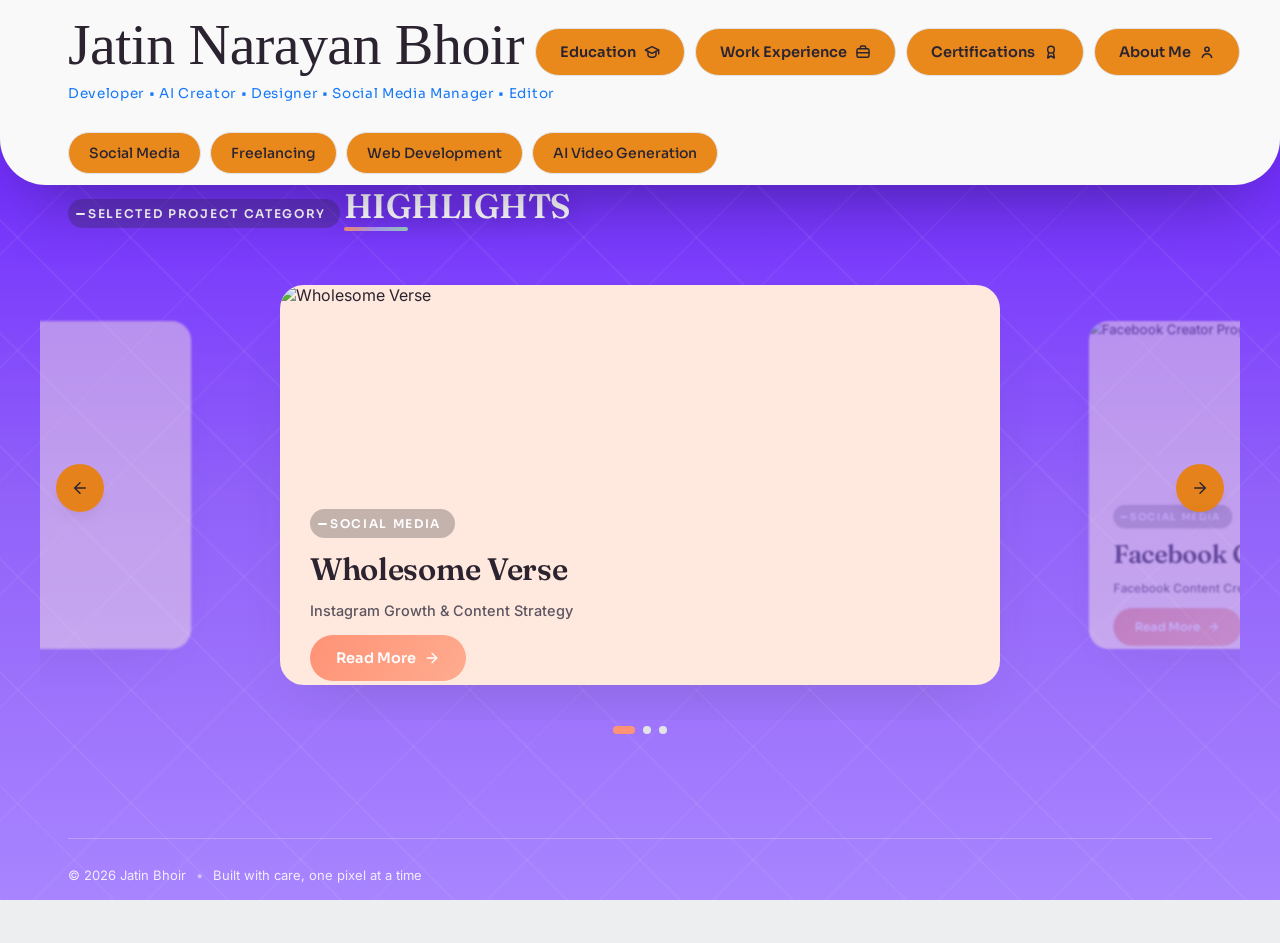
==== index.html @ fe4041aa "Initial Portfolio upploud" ====
<!DOCTYPE html>
<html lang="en">
<head>
<meta charset="UTF-8" />
<meta name="viewport" content="width=device-width, initial-scale=1.0" />
<title>Jatin Bhoir — Developer • AI Creator • Designer</title>
<link rel="stylesheet" href="css/style.css" />
</head>
<body>

  <!-- Background blob (height is set by JS to always reach the bottom of the page) -->
  <div class="blob-wrap" aria-hidden="true">
    <svg class="blob-svg" viewBox="0 0 520 900" preserveAspectRatio="none" xmlns="http://www.w3.org/2000/svg">
      <defs>
   <linearGradient id="blobGrad" x1="0%" y1="0%" x2="100%" y2="100%">
    <stop offset="0%" stop-color="#B79CF7"/>
    <stop offset="35%" stop-color="#C7AEF9"/>
    <stop offset="70%" stop-color="#DAC6FC"/>
    <stop offset="100%" stop-color="#EDE1FE"/>
</linearGradient>
      <filter id="blobBlur" x="-40%" y="-40%" width="180%" height="180%">
  <feGaussianBlur stdDeviation="24" />
</filter>
      </defs>
      <path class="blob-path" fill="url(#blobGrad)" filter="url(#blobBlur)"
        d="M0,0
           C 190,10 360,70 380,220
           C 398,350 260,400 240,520
           C 222,630 340,690 300,800
           C 275,868 140,890 0,900
           Z" />
    </svg>
  </div>

<div class="topbar">
    <div class="header-actions">
      <button type="button" class="explore-btn edu-btn ripple-host">
        Education
        <svg width="16" height="16" viewBox="0 0 24 24" fill="none" stroke="currentColor" stroke-width="2.2" stroke-linecap="round" stroke-linejoin="round"><path d="M2 9l10-5 10 5-10 5-10-5z"/><path d="M6 11.5V17c0 1 2.5 3 6 3s6-2 6-3v-5.5"/><path d="M22 9v6"/></svg>
      </button>
      <button type="button" class="explore-btn workexp-btn ripple-host">
        Work Experience
        <svg width="16" height="16" viewBox="0 0 24 24" fill="none" stroke="currentColor" stroke-width="2.2" stroke-linecap="round" stroke-linejoin="round"><rect x="3" y="7" width="18" height="13" rx="2.2"/><path d="M8 7V5a2 2 0 0 1 2-2h4a2 2 0 0 1 2 2v2"/><path d="M3 13h18"/></svg>
      </button>
      <button type="button" class="explore-btn cert-btn ripple-host">
        Certifications
        <svg width="16" height="16" viewBox="0 0 24 24" fill="none" stroke="currentColor" stroke-width="2.2" stroke-linecap="round" stroke-linejoin="round"><circle cx="12" cy="8.5" r="5"/><path d="M8.5 12.8L7 21l5-3 5 3-1.5-8.2"/></svg>
      </button>
      <button type="button" class="explore-btn about-btn pulse ripple-host">
        About Me
        <svg width="16" height="16" viewBox="0 0 24 24" fill="none" stroke="currentColor" stroke-width="2.4" stroke-linecap="round" stroke-linejoin="round"><circle cx="12" cy="8" r="3.2"/><path d="M5 20c1.2-3.6 4-5.4 7-5.4s5.8 1.8 7 5.4"/></svg>
      </button>
    </div>

    <div class="app-inner topbar-inner">

      <header class="site-header">
        <div class="header-row">
          <a href="index.html" class="brand">
            <span class="brand-name">Jatin Narayan Bhoir</span>
            <span class="brand-role">Developer • AI Creator • Designer • Social Media Manager • Editor</span>
          </a>
        </div>
      </header>

      <nav class="pills-row" aria-label="Project categories">
        <a href="social-media.html" class="pill  ripple-host">Social Media</a>
        <a href="freelancing.html" class="pill ripple-host">Freelancing</a>
        <a href="web-development.html" class="pill ripple-host">Web Development</a>
        <a href="ai-video-generation.html" class="pill ripple-host">AI Video Generation</a>
      </nav>

    </div>
  </div>

  <div class="app-inner">

    <main class="main-area">


      <section class="category-page fade-slide-in">
        <div class="category-heading">
          <span class="eyebrow">Selected Project Category</span>
          <h1 class="category-title">HIGHLIGHTS</h1>
        </div>
      <section class="hero fade-slide-in" id="hero-carousel">
        <div class="hero-card">

          <div class="hero-strip">
            <div class="hero-track">

              <!-- Frame 1 (default active) -->
              <div class="hero-frame active">
                <img class="hero-img" src="https://res.cloudinary.com/gmxsu1pq/image/upload/v1785579652/Gemini_Generated_Image_ucem58ucem58ucem_1_zrt2kw.png" alt="Wholesome Verse" draggable="false" />
                <div class="hero-frame-overlay">
                  <span class="eyebrow">Social Media</span>
                  <h2 class="hero-frame-title">Wholesome Verse</h2>
                  <p class="hero-frame-sub">Instagram Growth &amp; Content Strategy</p>
                  <button class="btn-primary ripple-host read-more"
                    data-title="Wholesome Verse"
                    data-sub="Instagram Growth &amp; Content Strategy"
                    data-desc="Grew an Instagram page dedicated to wholesome, emotionally engaging content to 20,000+ followers in under 80 posts — entirely organic, with no paid promotion."
                    data-images='["https://res.cloudinary.com/gmxsu1pq/image/upload/v1784976764/Screenshot_2026-07-25_162230_fdpomj.png","https://res.cloudinary.com/gmxsu1pq/image/upload/v1784823241/Gemini_Generated_Image_gf1436gf1436gf14_tk5v0r.png","https://res.cloudinary.com/gmxsu1pq/image/upload/v1785591250/Screenshot_2026-08-01_190318_yqgpvb.png"]'
                    data-extra-html='<p style="font-size: 0.82rem; letter-spacing: 0.18em; text-transform: uppercase; color: #8a8a8a; margin: 0 0 10px 0;padding: 20px;">
    Instagram Growth &amp; Content Strategy
</p>
<p style="font-size: 2rem; font-weight: 700; line-height: 1.2; margin: 0 0 24px 0; color: #1a1a1a; padding: 20px;">
   About This Project
</p>
<p style="font-size: 1rem; line-height: 1.9; color: #1a1a1a; margin: 0;padding: 20px;">
    Built and managed <strong>Wholesome Verse</strong>, an Instagram page dedicated to uplifting, wholesome, and emotionally engaging content. The page was grown completely through organic strategies, reaching <strong>20,000+ followers</strong> in fewer than <strong>80 posts</strong>. Every upload was planned with a strong focus on audience retention, storytelling, and shareability, allowing the page to achieve rapid and consistent growth without relying on paid promotions.
</p>
<img class="detail-inline-img" src="https://res.cloudinary.com/gmxsu1pq/image/upload/v1785591250/Screenshot_2026-08-01_190318_yqgpvb.png" alt="Wholesome Verse">
<p style="font-size: 1rem; line-height: 1.9; color: #1a1a1a; margin-top: 18px; padding: 20px;">
    Throughout the project, I handled the complete content workflow, including content research, copywriting, caption writing, keyword optimization, hashtag research, posting strategy, audience analysis, and performance tracking. This experience strengthened my understanding of social media algorithms, organic growth techniques, content positioning, and building a recognizable brand identity that resonates with a targeted audience.
</p>
<img class="detail-inline-img" src="https://res.cloudinary.com/gmxsu1pq/image/upload/v1784823241/Gemini_Generated_Image_gf1436gf1436gf14_tk5v0r.png" alt="Wholesome Verse">
<p style="font-size: 0.95rem; color: #1a1a1a; margin-top: 26px; font-weight: 600;">
    Skills Applied
</p>
<p style="font-size: 0.95rem; line-height: 1.8; color: #1a1a1a; margin: 8px 0 0 0; padding: 20px;">
    • Organic Instagram Growth<br>
    • Content Strategy<br>
    • Content Writing<br>
    • Caption Copywriting<br>
    • Keyword Research<br>
    • Hashtag Research<br>
    • Audience Engagement<br>
    • Performance Analysis<br>
    • Brand Positioning<br>
    • Social Media Management
</p>
<img class="detail-inline-img" src="https://res.cloudinary.com/gmxsu1pq/image/upload/v1785591578/Screenshot_2026-08-01_190818_rag9yq.png" alt="Wholesome Verse">'>
                    Read More
                    <svg width="16" height="16" viewBox="0 0 24 24" fill="none" stroke="currentColor" stroke-width="2" stroke-linecap="round" stroke-linejoin="round"><line x1="5" y1="12" x2="19" y2="12"/><polyline points="12 5 19 12 12 19"/></svg>
                  </button>
                </div>
              </div>

              <!-- Frame 2 -->
              <div class="hero-frame">
                <img class="hero-img" src="https://res.cloudinary.com/gmxsu1pq/image/upload/v1785537453/Screenshot_2026-08-01_040720_unmovh.png" alt="Facebook Creator Program" draggable="false" />
                <div class="hero-frame-overlay">
                  <span class="eyebrow">Social Media</span>
                  <h2 class="hero-frame-title">Facebook Creator Program</h2>
                  <p class="hero-frame-sub">Facebook Content Creation &amp; Monetization</p>
                  <button class="btn-primary ripple-host read-more"
                    data-title="Facebook Creator Program"
                    data-sub="Facebook Content Creation &amp; Monetization"
                    data-desc="Grew a Facebook page around daily updates on PUNCH the Monkey to 3.9K+ followers, monetizing consistent short-form video through Facebook's Creator Program."
                    data-images='["https://res.cloudinary.com/gmxsu1pq/image/upload/v1784024086/Screenshot_2026-07-11_210955_nspt3l.png","https://res.cloudinary.com/gmxsu1pq/image/upload/v1784720358/Screenshot_2026-07-22_170810_dh07cf.png","https://res.cloudinary.com/gmxsu1pq/image/upload/v1784837042/Screenshot_2026-07-23_202549_kebttr.png"]'
                    data-extra-html='<p style="font-size: 0.82rem; letter-spacing: 0.18em; text-transform: uppercase; color: #8a8a8a; margin: 0 0 10px 0;">
    Facebook Content Creation &amp; Monetization
</p>
<p style="font-size: 2rem; font-weight: 700; line-height: 1.2; margin: 0 0 24px 0; color: #1a1a1a;padding: 20px;">
    About This Project
</p>
<p style="font-size: 1rem; line-height: 1.9; color: #1a1a1a; margin: 0;padding: 20px;">
    Built and managed a Facebook page dedicated to delivering daily updates, educational content, and engaging stories about <strong>PUNCH the Monkey</strong>. The page organically grew to <strong>3.9K+ followers</strong> while consistently publishing high-quality, informative short-form videos. Through Facebook&rsquo;s monetization program, the page generated <strong>$176 in May</strong> and <strong>$165 in June</strong>, demonstrating the ability to transform engaging content into a sustainable revenue stream.
</p>
<img class="detail-inline-img" src="https://res.cloudinary.com/gmxsu1pq/image/upload/v1784837042/Screenshot_2026-07-23_202932_zu5qbe.png" alt="Facebook Creator Program">
<p style="font-size: 1rem; line-height: 1.9; color: #1a1a1a; margin-top: 18px;padding: 20px;">
    I managed the complete production pipeline&mdash;from researching breaking updates and verifying information through reliable news sources and X (formerly Twitter), to obtaining usage permissions from original content creators. Every video was edited with motion graphics, keyframe animations, dynamic captions, and visual storytelling techniques to maximize audience retention and engagement while maintaining professional editing standards.
</p>
<img class="detail-inline-img" src="https://res.cloudinary.com/gmxsu1pq/image/upload/v1784837042/Screenshot_2026-07-23_202735_vsvl1n.png" alt="Facebook Creator Program">
<p style="font-size: 0.95rem; color: #1a1a1a; margin-top: 26px; font-weight: 600;padding: 20px;">
    Skills Applied
</p>
<p style="font-size: 0.95rem; line-height: 1.8; color: #1a1a1a; margin: 8px 0 0 0;padding: 20px;">
    • Facebook Monetization<br>
    • Short-Form Video Editing<br>
    • Motion Graphics<br>
    • Keyframe Animation<br>
    • Content Research<br>
    • News Verification<br>
    • Source Attribution &amp; Content Permissions<br>
    • Storytelling &amp; Script Structuring<br>
    • Audience Retention Optimization<br>
    • Social Media Management
</p>
<img class="detail-inline-img" src="https://res.cloudinary.com/gmxsu1pq/image/upload/v1784837042/Screenshot_2026-07-23_202549_kebttr.png" alt="Facebook Creator Program">'>
                    Read More
                    <svg width="16" height="16" viewBox="0 0 24 24" fill="none" stroke="currentColor" stroke-width="2" stroke-linecap="round" stroke-linejoin="round"><line x1="5" y1="12" x2="19" y2="12"/><polyline points="12 5 19 12 12 19"/></svg>
                  </button>
                </div>
              </div>

              <!-- Frame 3 -->
              <div class="hero-frame">
                <img class="hero-img" src="https://res.cloudinary.com/gmxsu1pq/image/upload/v1785590663/Screenshot_2026-08-01_185347_byysl2.png" alt="Meersburger Weinstube" draggable="false" />
                <div class="hero-frame-overlay">
                  <span class="eyebrow">Freelancing</span>
                  <h2 class="hero-frame-title">Meersburger Weinstube</h2>
                  <p class="hero-frame-sub">Illustrated Logo Design</p>
                  <button class="btn-primary ripple-host read-more"
                    data-title="Meersburger Weinstube"
                    data-sub="Illustrated Logo Design"
                    data-desc="A custom illustrated logo for Meersburger Weinstube, a historic wine tavern in Meersburg, Germany — built around the traditional Radhaube headdress and created through AI-assisted illustration and digital refinement."
                    data-images='["https://res.cloudinary.com/gmxsu1pq/image/upload/v1785153213/IMG_7008_kaofyy.jpg","https://res.cloudinary.com/gmxsu1pq/image/upload/v1785157480/Screenshot_2026-07-27_183414_kzliib.png","https://res.cloudinary.com/gmxsu1pq/image/upload/v1785154954/Screenshot_2026-07-27_173348_hgypkm.png"]'
                    data-extra-img="https://res.cloudinary.com/gmxsu1pq/image/upload/v1785153432/Radhaube_Portrait_v4_k6uxrf.jpg"
                    data-extra-html='<p style="font-size: 2rem; font-weight: 700; line-height: 1.2; margin: 0 0 24px 0; color: #1a1a1a;padding: 15px;">
    Meersburger Weinstube
</p>
<p style="font-size: 1rem; line-height: 1.9; color: #1a1a1a; margin: 0;padding: 15px;">
    Designed a custom illustrated logo for <strong>Meersburger Weinstube</strong>, a historic wine tavern located in Meersburg, Germany. The client wanted a logo that honored the traditional <strong>Radhaube</strong>, a ceremonial headdress exclusively worn by members of the local Meersburg costume group, while keeping the identity fresh, artistic, and commercially usable. The final result was a painterly portrait of a fictional blonde German girl wearing the Radhaube, created entirely through a combination of AI-assisted generation and digital refinement.
</p>
<img class="detail-inline-img" src="https://res.cloudinary.com/gmxsu1pq/image/upload/v1785154954/Screenshot_2026-07-27_173348_hgypkm.png" alt="Meersburger Weinstube Logo Draft 1">
<p style="font-size: 1rem; line-height: 1.9; color: #1a1a1a; margin-top: 18px;padding: 15px;">
    The project began with an in-depth client brief where the client specified the need for a fictional, non-existing person to avoid any real identity concerns, while still feeling warm and human. Three versions were developed and presented to the client: a fully illustrated style, a semi-realistic style with a painterly background, and a fully photorealistic version with an accurate Radhaube. The client selected the semi-realistic version and chose a deep dark wine red background to match the tavern&rsquo;s interior color palette.
</p>
<img class="detail-inline-img" src="https://res.cloudinary.com/gmxsu1pq/image/upload/v1785155419/Screenshot_2026-07-27_180002_stxdpr.png" alt="Meersburger Weinstube Logo Draft 2">
<p style="font-size: 0.95rem; color: #1a1a1a; margin-top: 26px; font-weight: 600;padding: 15px;">
    Client Requirements
</p>
<p style="font-size: 0.95rem; line-height: 1.8; color: #1a1a1a; margin: 8px 0 0 0;padding: 15px;">
    • Fictional blonde German-looking girl<br>
    • Accurate traditional Radhaube headdress<br>
    • Painterly artistic style inspired by expressive portrait paintings<br>
    • Background colors matching the tavern interior<br>
    • Logo must work at small sizes for menu cards and business cards<br>
    • No flowers or modifications to the Radhaube<br>
    • Must feel like a real person, not obviously AI-ish generated
</p>
<img class="detail-inline-img" src="https://res.cloudinary.com/gmxsu1pq/image/upload/v1785155768/Screenshot_2026-07-13_153050_gnf0od.png" alt="Meersburger Weinstube Logo Draft 3">
<p style="font-size: 0.95rem; color: #1a1a1a; margin-top: 26px; font-weight: 600;padding: 15px;">
    Skills Applied
</p>
<p style="font-size: 0.95rem; line-height: 1.8; color: #1a1a1a; margin: 8px 0 0 0;padding: 15px;">
    • Logo Design<br>
    • AI-Assisted Illustration<br>
    • Digital Art Direction<br>
    • Client Communication<br>
    • Prompt Engineering<br>
    • Image Refinement &amp; Polishing<br>
    • Color Theory<br>
    • Brand Identity Design<br>
    • Print-Ready File Preparation<br>
    • Freelance Project Management
</p>'>
                    Read More
                    <svg width="16" height="16" viewBox="0 0 24 24" fill="none" stroke="currentColor" stroke-width="2" stroke-linecap="round" stroke-linejoin="round"><line x1="5" y1="12" x2="19" y2="12"/><polyline points="12 5 19 12 12 19"/></svg>
                  </button>
                </div>
              </div>

            </div>

            <button class="hero-arrow hero-arrow-left" aria-label="Previous project">
              <svg width="18" height="18" viewBox="0 0 24 24" fill="none" stroke="currentColor" stroke-width="2" stroke-linecap="round" stroke-linejoin="round"><line x1="19" y1="12" x2="5" y2="12"/><polyline points="12 19 5 12 12 5"/></svg>
            </button>
            <button class="hero-arrow hero-arrow-right" aria-label="Next project">
              <svg width="18" height="18" viewBox="0 0 24 24" fill="none" stroke="currentColor" stroke-width="2" stroke-linecap="round" stroke-linejoin="round"><line x1="5" y1="12" x2="19" y2="12"/><polyline points="12 5 19 12 12 19"/></svg>
            </button>
          </div>

          <div class="hero-dots-row">
            <div class="dots">
              <button class="dot dot-active" aria-label="Slide 1"></button>
              <button class="dot" aria-label="Slide 2"></button>
              <button class="dot" aria-label="Slide 3"></button>
            </div>
          </div>

        </div>
      </section>
    </main>

    <footer class="site-footer">
      <span>© 2026 Jatin Bhoir</span>
      <span class="footer-dot">•</span>
      <span>Built with care, one pixel at a time</span>
    </footer>

  </div>

  <!-- Project detail modal: 3-image film slider + more room for text -->
  
  <div class="detail-overlay" id="project-modal">
    <div class="detail-panel">
      <button class="detail-close" aria-label="Close">✕</button>
      <div class="detail-slider">
        <div class="detail-slider-track"></div>
      </div>
      <div class="detail-body">
        <span class="eyebrow detail-eyebrow"></span>
        <h2 class="detail-title"></h2>
        <p class="detail-desc detail-desc-main"></p>
        <div class="detail-extra-content"></div>
      </div>
      <div class="detail-extra">
        <img src="" alt="" />
      </div>
    </div>
  </div>

<div class="detail-overlay" id="workexp-modal">
    <div class="detail-panel exp-panel">
      <button class="detail-close" aria-label="Close">✕</button>
      <div class="detail-body">
        <span class="eyebrow">Work Experience</span>
        <h2 class="about-name"></h2>
        <p class="detail-desc">a quick, honest run-through of the roles that shaped how I work today.</p>
<div class="clr">
        <div class="exp-entry">
          <h3 class="exp-heading">Web Development Intern – Quastech</h3>
          <p class="exp-desc">

<p>Completed a Web Development Internship at <b>Quastech</b>, where I worked alongside experienced senior developers and contributed to the development of <b>Wallify</b>, a wallpaper-sharing platform that enables creators to upload, manage, and share wallpapers while allowing users to browse and download them. The platform includes features such as Google Sign-In, creator profiles, follower and following systems, upload management, and interactive wallpaper previews with realistic home screen widgets, including clocks and notification bars.</p>

<p>My responsibilities included contributing to both front-end and back-end development, implementing new features, debugging issues, testing functionality, and improving the overall user experience. I also designed and created wallpaper preview assets that allowed users to visualize wallpapers on their devices before downloading them. Working as part of a collaborative development team with experienced mentors strengthened my full-stack development skills, problem-solving abilities, and understanding of professional software development workflows.</p>
<h3>Project Team:</h3>

<h3>Jatin Narayan Bhoir</h3>
 <h3>Tushar Ramesh Patil</h3>
</p>
          <div class="exp-image"><img src="https://res.cloudinary.com/gmxsu1pq/image/upload/v1785769527/IMG_7108_xbhhds.jpg" alt="Fernweh Studio" loading="lazy" /></div>
        </div>

        <div class="exp-entry">
          <h3 class="exp-heading"> Freelance AI Illustrator </h3>
          <p class="exp-desc">

<p>Designed a custom illustrated logo for <b>Meersburger Weinstube</b>, a historic wine tavern located in Meersburg, Germany. The client requested a logo that honored the traditional <i>Radhaube</i>, a ceremonial headdress worn by members of the local Meersburg costume group, while maintaining a fresh, artistic, and commercially usable identity.</p>

<p>Using a combination of AI-assisted image generation and digital illustration techniques, I created a painterly portrait of a fictional blonde German woman wearing the Radhaube. Throughout the project, I collaborated closely with the client, incorporating feedback through multiple design iterations to ensure the final artwork reflected both the restaurant's cultural heritage and its brand identity.</p>
</p>
          <div class="exp-image"><img src="https://res.cloudinary.com/gmxsu1pq/image/upload/v1785770521/IMG_7110_ihd1qm.jpg" alt="Loom &amp; Co." loading="lazy" /></div>
          <!-- <style>
            .exp-image img {
              align-items: center;
              background-color: #00bfff;
              
            }</style> -->
        </div>

       </div>

      </div>
    </div>
  </div>

  <!-- Education modal -->
 <!-- Education modal -->
<div class="detail-overlay" id="education-modal">
  <div class="detail-panel exp-panel">
    <button class="detail-close" aria-label="Close">✕</button>

    <div class="detail-body">
      <span class="eyebrow">Education</span>
      <h2 class="about-name">My Education</h2>

      <p class="detail-desc">
        With a completed Master of Computer Applications and a Bachelor's degree
        in Computer Science, I have built a strong foundation in software
        development, data analytics, artificial intelligence, and
        problem-solving. My academic journey has been complemented by hands-on
        projects and practical experience, allowing me to transform theoretical
        knowledge into real-world solutions.
      </p>

      <!-- MCA -->
       <div class="clr">
        <style>
          .clr {
            content: "";
            display: table;
            clear: both;
            --panel:#c3a6fd;
            background:#c3a6fd;
          }
        </style>
      <div class="exp-entry">

        <h2 class="exp-heading" style="
          font-size:2rem;
          font-weight:700;
          color:#111827;
          margin:0 0 8px;
          line-height:1.2;">
          Master of Computer Applications (MCA)
        </h2>

        <h3 class="exp-heading" style="
          font-size:1.1rem;
          font-weight:600;
          color:#374151;
          margin:0 0 30px;
          line-height:1.5;">
          Sterling Institute of Management Studies | 2024 – 2026
        </h3>

        <p class="exp-desc" style="
          /* font-size:1rem; */
          line-height:1.8;
          color:#000000;">
          Built advanced knowledge in data science, machine learning, database
          management, cloud computing, and software engineering. Completed
          multiple industry-oriented projects using Python, SQL, Power BI, and
          AI technologies while strengthening analytical thinking and practical
          development skills through coursework and internships.
        </p>

        <!--
        <div class="exp-image">
          <img src="https://picsum.photos/seed/edu-university/900/560"
               alt="University"
               loading="lazy">
        </div>
        -->

      </div>

      <!-- BSc -->
      <div class="exp-entry">

        <h2 class="exp-heading" style="
          font-size:2rem;
          font-weight:700;
          color:#111827;
          margin:0 0 8px;
          line-height:1.2;">
          Bachelor of Science in Computer Science
        </h2>

        <h3 class="exp-heading" style="
          font-size:1.1rem;
          font-weight:600;
          color:#374151;
          margin:0 0 30px;
          line-height:1.5;">
          Pillai HOC College of Arts, Science & Commerce | 2021 – 2024
        </h3>

        <p class="exp-desc" style="
          /* font-size:1rem; */
          line-height:1.8;
          color:#000000;">
          Developed a strong foundation in programming, data structures,
          operating systems, computer networks, and database management.
          Explored software development through academic projects while building
          practical experience in Python, SQL, web technologies, and
          problem-solving that prepared me for advanced studies in computer
          applications.
        </p>

        <!--
        <div class="exp-image">
          <img src="https://picsum.photos/seed/edu-institute/900/560"
               alt="College"
               loading="lazy">
        </div>
        -->

      </div>
      </div>

    </div>
  </div>
</div>

  <!-- Work Experience modal -->
  

  <!-- Certifications modal -->

 <style>
  .detail-overlay{
    --ink:#0F1626;
    --panel:#c3a6fd;
    --paper:#EFE7FF;
    --line:#E3E6EF;
    --accent:#3B5BFF;
    --accent-soft:#EEF0FF;
    --gold:#B8873B;
    --text:#1B2233;
    --text-dim:#000000;
  }

  .detail-panel.cert-panel{
    position:relative;
    width:100%;
    max-width:1040px;
    background:var(--panel);
    border-radius:22px;
    padding:52px 56px 48px;
    font-family:'Inter', sans-serif;
    box-shadow:
      0 30px 80px -20px rgba(15,22,38,0.35),
      0 0 0 1px rgba(0,0,0,0.03);
  }

  .cert-panel .detail-close{
    position:absolute;
    top:22px;
    right:22px;
    width:38px;
    height:38px;
    border-radius:50%;
    border:1px solid var(--line);
    background:var(--paper);
    color:var(--text-dim);
    font-size:16px;
    line-height:1;
    cursor:pointer;
    display:flex;
    align-items:center;
    justify-content:center;
    transition:background .2s ease, color .2s ease, transform .2s ease;
  }
  .cert-panel .detail-close:hover{
    background:var(--ink);
    color:#fff;
    transform:rotate(90deg);
  }

  .cert-panel .eyebrow{
    display:inline-block;
    font-family:'JetBrains Mono', monospace;
    font-size:12px;
    letter-spacing:.14em;
    text-transform:uppercase;
    color:#000000;
    background:var(--accent-soft);
    padding:5px 12px;
    border-radius:999px;
    margin-bottom:16px;
  }

  .cert-panel .about-name{
    font-family:'Space Grotesk', sans-serif;
    font-weight:700;
     background:var(--accent-soft);
    font-size:36px;
    letter-spacing:-0.01em;
    color:var(--text);
    margin:0 0 38px;
  }

  .cert-list{
    display:flex;
    flex-direction:column;
  }

  /* side-by-side again: text left, image right, image column wider now */
  .cert-entry{
    display:grid;
    grid-template-columns:1fr 320px;
    gap:36px;
    align-items:center;
    padding:38px 0;
    border-top:1px solid var(--line);
    position:relative;
  }
  .cert-entry:first-child{ padding-top:0; }
  .cert-entry:last-child{ padding-bottom:4px; }

  .cert-entry::before{
    content:"";
    position:absolute;
    left:0;
    top:38px;
    width:16px;
    height:3px;
    background:var(--gold);
  }
  .cert-entry:first-child::before{ top:0; }

  .cert-text{ padding-left:28px; }

  .cert-heading{
    font-family:'Space Grotesk', sans-serif;
    font-size:22px;
    font-weight:700;
    color:var(--text);
    margin:0 0 12px;
    line-height:1.3;
  }

  /* bumped up: issuer name is now a real, readable line */
  .cert-by{
    font-family:'Inter', sans-serif;
    font-size:16px;
    font-weight:600;
    color:var(--accent);
    margin:0 0 6px;
  }

  .cert-date{
    font-family:'JetBrains Mono', monospace;
    font-size:13.5px;
    font-weight:500;
    color:var(--text-dim);
    margin:0 0 16px;
    letter-spacing:.02em;
  }

  .cert-desc{
    font-size:15px;
    line-height:1.7;
    color:var(--text-dim);
    margin:0;
  }

  /* bigger image, side column */
  .cert-image{
    width:100%;
    height:220px;
    border-radius:14px;
    overflow:hidden;
    border:1px solid var(--line);
    cursor:zoom-in;
    background:var(--paper);
    position:relative;
  }
  .cert-image::after{
    content:"Click to enlarge";
    position:absolute;
    inset:auto 0 0 0;
    text-align:center;
    font-family:'JetBrains Mono', monospace;
    font-size:11px;
    letter-spacing:.06em;
    text-transform:uppercase;
    color:#fff;
    background:linear-gradient(to top, rgba(15,22,38,0.78), transparent);
    padding:24px 0 10px;
    opacity:0;
    transition:opacity .2s ease;
  }
  .cert-image:hover::after{ opacity:1; }

  .cert-image img{
    width:100%;
    height:100%;
    object-fit:contain;
    display:block;
    background:var(--paper);
    transition:transform .35s ease;
  }
  .cert-image:hover img{ transform:scale(1.04); }

  /* ---------- Lightbox ---------- */
  .cert-lightbox{
    position:fixed;
    inset:0;
    background:rgba(10,14,26,0.92);
    backdrop-filter:blur(4px);
    display:none;
    align-items:center;
    justify-content:center;
    z-index:999;
    padding:24px;
  }
  .cert-lightbox.open{ display:flex; }

  .cert-lightbox img{
    max-width:95vw;
    max-height:92vh;
    width:auto;
    height:auto;
    object-fit:contain;
    border-radius:10px;
    box-shadow:0 30px 80px -10px rgba(0,0,0,0.6);
  }

  .cert-lightbox-close{
    position:fixed;
    top:24px;
    right:28px;
    width:44px;
    height:44px;
    border-radius:50%;
    border:1px solid rgba(255,255,255,0.25);
    background:rgba(255,255,255,0.1);
    color:#fff;
    font-size:19px;
    cursor:pointer;
    display:flex;
    align-items:center;
    justify-content:center;
    z-index:1000;
    transition:background .2s ease, transform .2s ease;
  }
  .cert-lightbox-close:hover{
    background:rgba(255,255,255,0.2);
    transform:rotate(90deg);
  }

  @media (max-width:800px){
    .detail-panel.cert-panel{ padding:36px 24px 32px; max-width:100%; }
    .cert-entry{ grid-template-columns:1fr; }
    .cert-image{ height:220px; order:-1; }
    .cert-text{ padding-left:20px; }
  }
</style>

  <div class="detail-overlay" id="cert-modal">
    <div class="detail-panel cert-panel">
      <button class="detail-close" aria-label="Close">✕</button>
      <div class="detail-body">
        <span class="eyebrow">Certifications</span>
        <h2 class="about-name">Courses &amp; Certifications</h2>

        <div class="cert-list">

          <div class="cert-entry">
            <div class="cert-text">
              <h3 class="cert-heading">Prompt Engineering</h3>
              <p class="cert-by">By: IBM SkillsBuild</p>
              <p class="cert-date">Date Issued: August 28, 2025</p>
              <p class="cert-desc">Mastered structured prompt design techniques, context window optimization, and iterative query refinement for large language models. Explored advanced zero-shot and few-shot prompting strategies to maximize accuracy, control model outputs, and optimize task-specific generative AI workflows.</p>
            </div>
            <div class="cert-image"><img src="https://res.cloudinary.com/gmxsu1pq/image/upload/v1784984983/Screenshot_2026-07-25_183930_t6ueg1.png" alt="Prompt Engineering certificate" loading="lazy" /></div>
          </div>

          <div class="cert-entry">
            <div class="cert-text">
              <h3 class="cert-heading">Fundamentals of AI &amp; ML: Introduction to Artificial Intelligence</h3>
              <p class="cert-by">By: Skillsoft</p>
              <p class="cert-date">Date Issued: August 12, 2025</p>
              <p class="cert-desc">Explored foundational concepts and core methodologies within artificial intelligence and machine learning. Covered key principles of intelligent systems, algorithmic learning foundations, and introductory machine learning workflows designed to build baseline technical literacy in AI infrastructure.</p>
            </div>
            <div class="cert-image"><img src="https://res.cloudinary.com/gmxsu1pq/image/upload/v1784984654/AIML_BADGE_e7jnwv.png" alt="Fundamentals of AI & ML certificate" loading="lazy" /></div>
          </div>

          <div class="cert-entry">
            <div class="cert-text">
              <h3 class="cert-heading">Advanced Pyton</h3>
              <p class="cert-by">By: Indian Institute of Hardware Technology Limited (IIHT)</p>
              <p class="cert-date">Date Issued: 24th July 2024</p>
              <p class="cert-desc">Completed comprehensive training in core and advanced Python programming concepts, including object-oriented programming paradigms, data structures, modular software design, and algorithmic problem-solving to build scalable backend applications.</p>
            </div>
            <div class="cert-image"><img src="https://res.cloudinary.com/gmxsu1pq/image/upload/v1785085368/IMG_6998_vii4vp.jpg" alt="Advanced Python certificate" loading="lazy" /></div>
          </div>

          <div class="cert-entry">
            <div class="cert-text">
              <h3 class="cert-heading">Cyber Security and Privacy</h3>
              <p class="cert-by">By: NPTEL Online Certification (Indian Institute of Technology Madras)</p>
              <p class="cert-date">Date Issued: Jul-Oct 2025</p>
              <p class="cert-desc">Examined foundational and advanced concepts in network security, cryptography principles, threat analysis, and data privacy frameworks. Focused on identifying system vulnerabilities, implementing robust defense mechanisms, and understanding security protocols required to protect digital infrastructure.</p>
            </div>
            <div class="cert-image"><img src="https://res.cloudinary.com/gmxsu1pq/image/upload/v1785085625/IMG_6999_wtfl5f.jpg" alt="Cyber Security and Privacy certificate" loading="lazy" /></div>
          </div>

          <div class="cert-entry">
            <div class="cert-text">
              <h3 class="cert-heading">Internship Project: Wallify</h3>
              <p class="cert-by">By: QUASTECH</p>
              <p class="cert-date">Date Issued: 08 june 2026</p>
              <p class="cert-desc">Successfully engineered and delivered a full-stack internship project titled Wallify as part of the final year MCA curriculum. Implemented end-to-end software development lifecycles, translating complex business logic into scalable technical features under professional industry supervision.</p>
            </div>
            <div class="cert-image"><img src="https://res.cloudinary.com/gmxsu1pq/image/upload/v1785085410/IMG_6997_h6gik9.jpg" alt="Brand Identity and Visual Systems certificate" loading="lazy" /></div>
          </div>
          
          <div class="cert-entry">
            <div class="cert-text">
              <h3 class="cert-heading">MODERN SECURITIES & CHALLENGES</h3>
              <p class="cert-by">By: Mahatma Education Society's Pillai HOC College of Arts, Science & Commerce, Rasayani (Department of B.Sc Computer Science)</p>
              <p class="cert-date">Date Issued:A.Y. 2021-22</p>
              <p class="cert-desc">SExamined core concepts in modern cybersecurity, information security controls, and emerging digital vulnerabilities. Focused on identifying system risks, evaluating threat vectors, and understanding defensive protocols necessary to secure modern digital assets and networks.</p>
            </div>
            <div class="cert-image"><img src="https://res.cloudinary.com/gmxsu1pq/image/upload/v1785677069/Screenshot_2026-08-02_182807_judkta.png" alt="Brand Identity and Visual Systems certificate" loading="lazy" /></div>
          </div>

          <div class="cert-entry">
            <div class="cert-text">
              <h3 class="cert-heading">VTest General English | 4 Skills</h3>
              <p class="cert-by">By: Burlington VTest</p>
              <p class="cert-date">Date Issued: 29 September 2025</p>
              <p class="cert-desc">Achieved comprehensive multi-skill language proficiency evaluations across listening, reading, writing, and speaking modules. Demonstrated advanced communicative competence, structural linguistic accuracy, and professional comprehension capabilities conforming to international CEFR benchmarks.</p>
            </div>
            <div class="cert-image"><img src="https://res.cloudinary.com/gmxsu1pq/image/upload/v1785677064/Screenshot_2026-08-02_182916_o3658j.png" alt="Brand Identity and Visual Systems certificate" loading="lazy" /></div>
          </div>
        </div>
      </div>
    </div>
  </div>

  <!-- Lightbox for enlarged certificate view -->
  <div class="cert-lightbox" id="cert-lightbox">
    <button class="cert-lightbox-close" aria-label="Close image">✕</button>
    <img id="cert-lightbox-img" src="" alt="Certificate preview" />
  </div>

<script>
  (function(){
    const lightbox = document.getElementById('cert-lightbox');
    const lightboxImg = document.getElementById('cert-lightbox-img');

    document.querySelectorAll('.cert-image img').forEach(img => {
      img.addEventListener('click', () => {
        lightboxImg.src = img.src;
        lightboxImg.alt = img.alt || 'Certificate preview';
        lightbox.classList.add('open');
      });
    });

    function closeCertLightbox(){
      lightbox.classList.remove('open');
      lightboxImg.src = '';
    }

    document.querySelector('.cert-lightbox-close').addEventListener('click', closeCertLightbox);

    lightbox.addEventListener('click', (e) => {
      if(e.target === lightbox) closeCertLightbox();
    });

    document.addEventListener('keydown', (e) => {
      if(e.key === 'Escape') closeCertLightbox();
    });
  })();
</script>



  <!-- About Me modal -->
  <div class="detail-overlay" id="about-modal">
    <div class="detail-panel about-panel">
      <button class="detail-close" aria-label="Close">✕</button>
      <div class="about-content">
        <div class="about-text">
          <span class="eyebrow">About</span>
          <h2 class="about-name">Hi, I'm Jatin Bhoir</h2>
          <p class="detail-desc">

<p>I am passionate about technology and enjoy building creative solutions with modern tools. My greatest strength is <b>adaptability</b>, which allows me to quickly learn new technologies and turn ideas into practical, high-quality projects.</p>

<p>Artificial Intelligence plays an important role in my workflow. I use AI to enhance creativity, improve productivity, and solve problems more efficiently while ensuring every project reflects my own skills and decisions.</p>

<p>Everything featured in this portfolio has been designed and developed by me from scratch, showcasing my passion for learning, innovation, and creating meaningful digital experiences.</p>
<!-- <p class="detail-desc">Sample text: outside of client work, I spend time experimenting with AI tooling, motion, and generative video — some of which shows up in the "AI Video Generation" section above.</p> -->
          <ul class="about-skills">
            <li>UI / UX Design</li>
            <li>Frontend Development</li>
            <li>AI Illustration</li>
            <li>Brand Identity</li>
            <li>AI Video</li>
          </ul>
        </div>
        <div class="about-image">
          <img src="https://res.cloudinary.com/gmxsu1pq/image/upload/v1785771246/slf_nqbkng.png" alt="Jatin Bhoir" />
        </div>
      </div>
    </div>
  </div>

  <script src="js/main.js"></script>
</body>
</html>
---- css/style.css ----
@import url('https://fonts.googleapis.com/css2?family=Fraunces:ital,opsz,wght@0,9..144,500;0,9..144,600;0,9..144,700;1,9..144,500&family=Sora:wght@400;500;600;700&family=Inter:wght@400;500;600&display=swap');

:root {
  --bg: #EDEEF0;
  --accent: #FF9376;       /* warm coral - primary */
  --accent-2: #B7A6FF;     /* soft lavender - secondary */
  --accent-3: #9FD8C4;     /* soft mint - tertiary */
  --accent-soft: #FFE9DE;
  --text: #2B2430;
  --text-soft: #8B8290;
  --border: #E3E4E8;
  --hover: rgba(255, 147, 118, 0.10);
  --radius-lg: 32px;
  --radius-md: 22px;
}

* { box-sizing: border-box; }

html { scroll-behavior: smooth; }

body {
  margin: 0;
  padding: 0;
  background: #EDEEF0;
  color: var(--text);
  font-family: 'Inter', -apple-system, BlinkMacSystemFont, sans-serif;
  position: relative;
  overflow-x: hidden;
}

/* ---------- Flat light-grey background ---------- */
body::before {
  content: "";
  position: fixed;
  inset: 0;
  z-index: 0;
  pointer-events: none;
  background:
    repeating-linear-gradient(
      45deg,
      rgba(255,255,255,.05) 0px,
      rgba(255,255,255,.05) 2px,
      transparent 2px,
      transparent 80px
    ),
    repeating-linear-gradient(
      -45deg,
      rgba(255,255,255,.04) 0px,
      rgba(255,255,255,.04) 2px,
      transparent 2px,
      transparent 80px
    ),
    linear-gradient(180deg, #6316ff 0%, #9161f9 55%, #A885FF 100%);
}

a { text-decoration: none; color: inherit; }
button { font-family: inherit; }

.app-inner {
  position: relative;
  z-index: 2;
  max-width: 1240px;
  margin: 0 auto;
  padding: 0 48px;
}

/* ---------- Blob background removed (previously a purple/lavender smoke effect) ---------- */
.blob-wrap,
.blob-bg {
  display: none !important;
}

/* ---------- Top bar: white finish over the purple hero ---------- */
.topbar {
  position: relative;
  width: 100vw;
  height: 185px;
  margin-left: calc(50% - 50vw);
  background: #f9f9f9;
  padding-top:1px;
  border-bottom-left-radius: 46px;
  border-bottom-right-radius: 46px;
  box-shadow: 0 40px 70px -35px rgba(20, 10, 45, 0.45);
  z-index: 20;
}


@media (max-width:739px) {
  .topbar {
    height: 132px;
    overflow: hidden;
  }
}


/* soft fade so it doesn't end on a hard line */
.topbar::after {
  content: "";
  position: absolute;
  left: 0;
  right: 0;
  bottom: -600px;
  visibility: hidden;
  height: 60px;
  background: linear-gradient(to bottom, rgba(255,255,255,0.85), rgba(255,255,255,0));
  pointer-events: none;
}

.topbar-inner {
  padding-bottom: 0px;
}

/* ---------- Header ---------- */
.site-header { padding: 10px 0 30px; position: relative; }
.header-row {
  display: flex;
  align-items: center;
  justify-content: space-between;
  gap: 24px;
  flex-wrap: wrap;
}
.brand {
  display: flex;
  flex-direction: column;
  align-items: flex-start;
  gap: 7px;
  background: none;
  border: none;
  cursor: pointer;
  padding: 0;
  text-align: left;
}
@media (max-width: 1239px) {
  .brand {
   visibility: hidden;
  }
}
.brand-name {
  font-family: 'times now roman', serif;
  font-weight: 600z0;
  font-size: 58px;
  padding: 0px;
  letter-spacing: -0.01em;
  color: var(--text);
}
.brand-role {
  font-family: 'Sora', sans-serif;
  font-size: 13.5px;

  color:#1578f9;
  letter-spacing: 0.05em;
}

.explore-btn {
  display: inline-flex;
  align-items: center;
  gap: 8px;
  background: rgba(233, 129, 10, 0.92);;
  color: var(--text);
  border: 1.5px solid var(--border);
  padding: 14px 24px;
  border-radius: 999px;
  font-family: 'Sora', sans-serif;
  font-weight: 600;
  font-size: 14.5px;
  cursor: pointer;
  transition: background 0.3s ease, transform 0.25s ease, box-shadow 0.3s ease, border-color 0.3s ease;
  position: relative;
  overflow: hidden;
}

@media (max-width: 737px) {
  .explore-btn {
    padding: 8px 16px;
    font-size: 12px;
     position: relative;
    z-index: 99999;
  }
}

@media (max-width: 610px) {
  .explore-btn {
    padding: 5px 13px;
    font-size: 9px;
     position: relative;
    z-index: 99999;
  }
}

@media (max-width: 506px) {
  .explore-btn {
    padding: 3px 10px;
    font-size: 7px;
     position: relative;
    z-index: 99999;
  }
}

@media (max-width: 432px) {
  .explore-btn {
    padding: 2px 7px;
    font-size: 5px;
    position: relative;
    z-index: 99999;
  }
}

.explore-btn:hover {
  background: var(--accent);
  border-color: var(--accent);
  color: #fff;
  transform: translateY(-2px);
  box-shadow: 0 14px 26px -12px rgba(255, 147, 118, 0.5);
}
.explore-btn svg { flex-shrink: 0; }

/* header-actions lives inside .topbar (position:relative), anchored to it */
.header-actions {
  position: absolute;
  
  top: 28px;
  right: 40px;
  z-index: 30;
  ;
  display: flex;
  align-items: center;
  gap: 10px;
  
  flex-wrap: wrap;
  justify-content: flex-end;
  max-width: calc(100vw - 80px);
}

@media (max-width: 1239px) {
  .header-actions {
    position: static;
    justify-content: center;
    
    gap: 5px;
    height: 00;
    
  }
}

@media (max-width: 736px) {
  .header-actions {
    
  
    /* visibility:hidden; */
    
  }
}

.about-btn.pulse { animation: aboutPulse 2.8s ease-in-out infinite; }
@keyframes aboutPulse {
  0%, 100% { transform: scale(1); box-shadow: 0 10px 20px -14px rgba(255, 147, 118, 0.3); }
  50% { transform: scale(1.04); box-shadow: 0 14px 28px -10px rgba(255, 147, 118, 0.55); }
}

/* ---------- Pills ---------- */
.pills-row {
  display: flex;
  flex-wrap: wrap;
  gap: 9px;
  padding-bottom: 56px;
}
.pill {
  font-family: 'Sora', sans-serif;
  font-weight: 500;
  font-size: 14px;
  padding: 11px 20px;
  border-radius: 999px;
  border: 1.5px solid var(--border);
  background: rgba(233, 129, 10, 0.92);;
  color: #2B2430;
  cursor: pointer;
  display: inline-block;
  transition: background 0.25s ease, color 0.25s ease, transform 0.2s ease, border-color 0.25s ease, box-shadow 0.3s ease;
}

/* @media (max-width: 506px) {
  .explore-btn {
    padding: 3px 10px;
    font-size: 7px;
  }
}

@media (max-width: 432px) {
  .explore-btn {
    padding: 2px 7px;
    font-size: 5px;
  }
} */


@media (max-width: 739px) {
  .pill {
    padding: 8px 16px;
    font-size: 12px;
     margin-top: -35px;
  }
}
@media (max-width: 703px) {
  .pill {
    padding: 8px 16px;
    font-size: 12px;
     margin-top: -35px;
  }
}

@media (max-width: 599px) {
  .pill {
    padding: 6px 13px;
     margin-top: -35px;
    font-size: 10px;
  }
}

@media (max-width: 511px) {
  .pill {
     padding: 3px 10px;
    font-size: 10px;
    margin-top: -35px;
    text-align: center;
  }
}


@media (max-width: 492px) {
  .pill {
     padding: 3px 8px;
    font-size: 8px;
    margin-top: -35px;
    text-align: center;
  }
}


@media (max-width: 406px) {
  .pill {
     padding:2px 7px;
    font-size: 7px;
    margin-top: -35px;
    text-align: center;
  }
}
.pill:hover {
  background: #FF9376;              /* var(--accent) coral */
  color: #ffffff;                   /* white text — visible on coral */
  border-color: #FF9376;
  transform: translateY(-1px);
  box-shadow: 0 10px 20px -12px rgba(255, 147, 118, 0.35);
}

.pill-active {
  background: #FF9376;              /* accent coral */
  color: #ffffff;                   /* white text — visible on coral */
  border-color: #FF9376;
  box-shadow: 0 10px 22px -10px rgba(255, 147, 118, 0.5);
}

.pill-active:hover {
  background: #FF7A55;              /* slightly deeper coral */
  color: #ffffff;
  transform: translateY(-1px);
  box-shadow: 0 14px 26px -12px rgba(255, 147, 118, 0.55);
}

.tabs-row {
  display: flex;
  flex-wrap: wrap;
  gap: 8px;
  padding-bottom: 36px;
}
.video-tab {
  text-align: center;
  line-height: 1.35;
  padding-top: 11px;
  padding-bottom: 11px;
}
.tab-sub {
  display: block;
  font-size: 11px;
  font-weight: 500;
  opacity: 0.85;
  margin-top: 1px;
}

/* ---------- Ripple ---------- */
.ripple-host { position: relative; overflow: hidden; }
.ripple {
  position: absolute;
  border-radius: 50%;
  background: rgba(255, 255, 255, 0.5);
  transform: scale(0);
  animation: rippleAnim 650ms ease-out;
  pointer-events: none;
}
.pill .ripple, .link-btn .ripple { background: rgba(255, 147, 118, 0.2); }
@keyframes rippleAnim {
  to { transform: scale(1); opacity: 0; }
}

/* ---------- Hero ---------- */
.main-area { min-height: 60vh; padding-bottom: 100px; }
.hero {
  scroll-margin-top: 40px;
  width: 100vw;
  margin-left: calc(50% - 50vw);
  margin-right: calc(50% - 50vw);
  padding: 0 40px;
}
.hero-card { background: transparent; }

.hero-strip {
  position: relative;
  height: 465px;
  overflow: hidden;
  padding: 30px 0;
}

.hero-track {
  position: relative;
  display: flex;
  align-items: fill;
  height: 400px;
  max-width: 1200px;
  
  gap: 24px;
  will-change: transform;
}

.hero-frame {
  flex: 0 0 60%;
  max-width: 980px;
  border-radius: 24px;
  overflow: hidden;
  position: relative;
  background: var(--accent-soft);
  box-shadow: 0 30px 60px -32px rgba(60, 60, 65, 0.22);
  transform: scale(0.82);
  opacity: 0.45;
  filter: saturate(0.85) blur(1px);
  transition: transform 0.6s cubic-bezier(0.22, 1, 0.36, 1),
              opacity 0.6s ease, filter 0.6s ease;
}
.wv-modal-overlay {
  display: none;
  position: fixed;
  top: 0; left: 0;
  width: 100%; height: 100%;
  background: rgba(0,0,0,0.5);
  justify-content: center;
  align-items: center;
  z-index: 999;
}

.wv-modal-overlay.wv-active {
  display: flex;
}

.wv-modal-box {
  background: #fff;
  padding: 30px;
  border-radius: 12px;
  max-width: 400px;
  text-align: center;
  box-shadow: 0 10px 30px rgba(0,0,0,0.2);
}

.wv-modal-box p {
  font-size: 16px;
  line-height: 1.5;
  color: #333;
}

.wv-political {
  color: red;
  font-weight: bold;
}

.wv-modal-close-btn {
  margin-top: 20px;
  padding: 8px 20px;
  background-color: #3897f0;
  color: #fff;
  border: none;
  border-radius: 6px;
  cursor: pointer;
}
.hero-frame.active {
  transform: scale(1);
  opacity: 1;
  filter: none;
}
.hero-frame:not(.active):hover {
  opacity: 0.75;
  filter: saturate(1) blur(0);
  box-shadow: 0 0 0 14px var(--accent-soft), 0 30px 60px -28px rgba(60, 60, 65, 0.28);
}
.hero-img {
  width: 100%;
  height: 65%;
  object-fit: cover;
  display: block;
  user-select: none;
  transition: transform 0.5s cubic-bezier(0.22, 1, 0.36, 1);
}
.hero-frame:hover .hero-img {
  transform: scale(1.05);
   
}

.hero-frame-overlay {
  position: absolute;
  left: 0;
  right: 0;
  bottom: 0;
  padding: 5px 30px 04px;
}
.hero-frame-title {
  font-family: 'Fraunces', serif;
  font-size: 31px;
  font-weight: 600;
  letter-spacing: -0.01em;
  margin: 0 0 14px;
  
}
.hero-frame-sub {
  font-size: 14.5px;
  font-weight: 500;
  color: #5c5560;
  margin: 0 0 16px;
}

.hero-arrow {
  position: absolute;
  top: 50%;
  transform: translateY(-50%);
  width: 48px;
  height: 48px;
  border-radius: 50%;
  border: none;
  background: rgba(233, 129, 10, 0.92);
  display: flex;
  align-items: center;
  justify-content: center;
  cursor: pointer;
  color: var(--text);
  box-shadow: 0 8px 20px -10px rgba(0,0,0,0.2);
  transition: background 0.3s ease, transform 0.25s ease;
  z-index: 5;
}
.hero-arrow:hover { background: #b93fe9; transform: translateY(-50%) scale(1.08); }
.hero-arrow-left { left: 16px; }
.hero-arrow-right { right: 16px; }

.hero-dots-row {
  display: flex;
  justify-content: center;
  padding: 6px 0 4px;
}

/* ---------- Eyebrow / section labels sitting on the purple bg ---------- */
.eyebrow {
  display: inline-block;
  font-family: 'Sora', sans-serif;
  font-size: 12px;
  font-weight: 600;
  letter-spacing: 0.14em;
  text-transform: uppercase;
  color: #fff;
  background: rgba(43, 36, 48, 0.28);
  padding: 7px 14px 7px 20px;
  border-radius: 999px;
  margin-bottom: 12px;
  position: relative;
}
.eyebrow::before {
  content: "";
  position: absolute;
  left: 8px;
  top: 50%;
  transform: translateY(-50%);
  width: 9px;
  height: 2px;
  background: #fff;
  border-radius: 2px;
}
/* inside white panels (modals, cards) the pill treatment isn't needed —
   fall back to the original coral text-on-white look */
.detail-body .eyebrow,
.about-text .eyebrow {
  color: var(--accent);
  background: none;
  padding-left: 18px;
}
.detail-body .eyebrow::before,
.about-text .eyebrow::before {
  left: 0;
  background: linear-gradient(90deg, var(--accent), var(--accent-2));
}

.btn-primary {
  display: inline-flex;
  align-items: center;
  gap: 8px;
  background: linear-gradient(120deg, var(--accent), #ffab8f);
  color: #fff;
  border: none;
  padding: 14px 26px;
  border-radius: 999px;
  font-family: 'Sora', sans-serif;
  font-weight: 600;
  font-size: 14.5px;
  cursor: pointer;
  white-space: nowrap;
  transition: transform 0.25s ease, box-shadow 0.3s ease, background 0.3s ease;
}
.btn-primary:hover {
  transform: translateY(-2px);
  box-shadow: 0 16px 30px -12px rgba(255, 147, 118, 0.55);
}

.dots { display: flex; gap: 8px; }
.dot {
  width: 8px;
  height: 8px;
  border-radius: 999px;
  border: none;
  background: var(--border);
  cursor: pointer;
  transition: width 0.3s ease, background 0.3s ease;
  padding: 0;
}
.dot-active { width: 22px; background: var(--accent); }

/* ---------- Category pages ---------- */
.category-heading { padding: 0px 0 15px; }
.category-title {
  
  font-family: 'Fraunces', serif;
  font-size: 34px;
  font-weight: 600;
  letter-spacing: -0.015em;
  margin: 0px 0 0;
  position: relative;
  display: inline-block;
  color: #fff;
  text-shadow: 0 4px 24px rgba(20, 10, 45, 0.35);
}
.category-title::after {
  content: "";
  display: block;
  width: 64px;
  height: 4px;
  margin-bottom:0%;
  border-radius: 4px;
  background: linear-gradient(90deg, var(--accent), var(--accent-2), var(--accent-3));
}

.project-grid {
  display: grid;
  grid-template-columns: repeat(2, 1fr);
  gap: 32px;
}

@media (max-width: 1239px) {
  .project-grid {
    grid-template-columns: 1fr;
  }
}

.project-card {
  border: 1.5px solid var(--border);
  height: 465px;
  /* width: 400px; */
  
  border-radius: var(--radius-md);
  overflow: hidden;
  background: #fff;
  transition: transform 0.4s cubic-bezier(0.22, 1, 0.36, 1), box-shadow 0.4s ease, border-color 0.3s ease;
  animation: fadeSlideUp 0.6s ease both;
}
.project-card:hover {
  transform: translateY(-6px);
  box-shadow: 0 26px 48px -26px rgba(60, 60, 65, 0.22);
  border-color: var(--accent);
}
.project-img-wrap {
  
  
  position: relative;
  height: 260px;
  overflow: hidden;
  cursor: pointer;
  background: var(--accent-soft);
}
.project-img {
  width: 100%;
  height: 100%;
  object-fit: cover;
  display: block;
  transition: transform 0.6s cubic-bezier(0.22, 1, 0.36, 1);
}
.platform-logo {
  position: absolute;
  top: 12px;
  right: 12px;
  width: 42px;
  height: 42px;
  object-fit: contain;
  z-index: 5;
}
.project-card:hover .project-img { transform: scale(1.08); }

.project-body { padding: 2px 28px 30px; 
}
.project-title {
  font-family: 'Fraunces', serif;
  font-size: 21px;
  font-weight: 600;
  margin: 0 0 4px;
  color: var(--text);
}
.project-sub {
  font-family: 'Sora', sans-serif;
  font-size: 13px;
  color: var(--accent);
  font-weight: 600;
  margin: 0 0 12px;
}
.project-desc {
  font-size: 14.5px;
  line-height: 1.7;
  color: #574f5c;
  margin: 0 0 18px;
  display: -webkit-box;
  -webkit-line-clamp: 3;
  -webkit-box-orient: vertical;
  overflow: hidden;
}

@media (max-width: 526px) {
  .project-desc {
    font-size: 14.5px
  }

  
}
@media (max-width: 526px) {
  .project-body { padding: 2px 2px 30px; 
}
  
}

@media (max-width: 470px) {
  .project-body { padding: 0px 2px  px; 
}
  
}

.link-btn {
  display: inline-flex;
  align-items: center;
  gap: 6px;
  background: #fff;
  border: 1.5px solid var(--accent);
  color: var(--accent);
  font-family: 'Sora', sans-serif;
  font-weight: 600;
  font-size: 13.5px;
  padding: 10px 18px;
  border-radius: 999px;
  cursor: pointer;
  transition: background 0.3s ease, color 0.3s ease, gap 0.25s ease, box-shadow 0.3s ease;
}
.link-btn:hover {
  background: var(--accent);
  color: #fff;
  gap: 10px;
  box-shadow: 0 12px 24px -12px rgba(255, 147, 118, 0.55);
}

/* ---------- AI Video Generation page ---------- */
.video-grid {
  display: grid;
  grid-template-columns: repeat(auto-fill, minmax(210px, 1fr));
  gap: 26px;
}
.video-card {
  position: relative;
  aspect-ratio: 9 / 16;
  border-radius: var(--radius-md);
  overflow: hidden;
  border: 1.5px solid var(--border);
  background: var(--accent-soft);
  cursor: pointer;
  transition: transform 0.4s cubic-bezier(0.22, 1, 0.36, 1), box-shadow 0.4s ease, border-color 0.3s ease;
  animation: fadeSlideUp 0.6s ease both;
}
.detail-inline-img{
  display: block;
  width: 80%;
  max-width: 700px;
  margin: 28px auto;
  border-radius: 18px;
  border: 1.5px solid var(--border);
  box-shadow: 0 16px 32px -12px rgba(60, 60, 65, 0.18);
  transition: transform .35s ease, box-shadow .35s ease;
}
.detail-inline-img:hover{
  transform: translateY(-5px) scale(1.02);
  box-shadow: 0 22px 42px -12px rgba(60, 60, 65, 0.24);
}
.video-card:hover {
  transform: translateY(-6px);
  box-shadow: 0 26px 48px -26px rgba(60, 60, 65, 0.22);
  border-color: var(--accent);
}
.video-card video {
  width: 100%;
  height: 100%;
  object-fit: cover;
  display: block;
  transition: transform 0.7s cubic-bezier(0.22, 1, 0.36, 1);
}
.video-card:hover video { transform: scale(1.04); }

.video-play-overlay {
  position: absolute;
  inset: 0;
  display: flex;
  align-items: center;
  justify-content: center;
  background: rgba(43, 36, 48, 0.10);
  opacity: 1;
  transition: opacity 0.35s ease;
  pointer-events: none;
}
.video-card:hover .video-play-overlay { opacity: 0; }
.video-play-circle {
  width: 54px;
  height: 54px;
  border-radius: 50%;
  background: rgba(255, 255, 255, 0.95);
  display: flex;
  align-items: center;
  justify-content: center;
  color: var(--accent);
  box-shadow: 0 10px 22px -8px rgba(0,0,0,0.22);
}
.video-caption {
  position: absolute;
  left: 0;
  right: 0;
  bottom: 0;
  padding: 22px 16px 14px;
  background: linear-gradient(to top, rgba(255,255,255,0.94), rgba(255,255,255,0));
  font-size: 12.5px;
  font-weight: 600;
  color: var(--text);
  letter-spacing: 0.01em;
  pointer-events: none;
}

.video-prompt-btn {
  position: absolute;
  top: 10px;
  right: 10px;
  width: 34px;
  height: 34px;
  border-radius: 50%;
  border: none;
  background: rgba(255, 255, 255, 0.92);
  color: var(--accent);
  display: flex;
  align-items: center;
  justify-content: center;
  opacity: 0;
  transform: scale(0.85);
  transition: opacity 0.3s ease, transform 0.25s ease, background 0.3s ease;
  cursor: pointer;
  z-index: 6;
  box-shadow: 0 8px 16px -8px rgba(0,0,0,0.22);
}
.video-card:hover .video-prompt-btn {
  opacity: 1;
  transform: scale(1);
}
.video-prompt-btn:hover { background: #fff; transform: scale(1.1); }

/* ---------- AI Illustrations page ---------- */
.illustration-grid {
  display: grid;
  grid-template-columns: repeat(auto-fit, minmax(300px, 1fr));
  gap: 28px;
}
.illustration-card {
  position: relative;
  aspect-ratio: 4 / 3;
  border-radius: var(--radius-md);
  overflow: hidden;
  border: 1.5px solid var(--border);
  cursor: pointer;
  transition: transform 0.4s cubic-bezier(0.22, 1, 0.36, 1), box-shadow 0.4s ease, border-color 0.3s ease;
  animation: fadeSlideUp 0.6s ease both;
}
.illustration-card:hover {
  transform: translateY(-8px);
  box-shadow: 0 26px 48px -26px rgba(60, 60, 65, 0.22);
  border-color: var(--accent);
}
.illustration-card img {
  width: 100%;
  height: 100%;
  object-fit: cover;
  display: block;
  transition: transform 0.6s cubic-bezier(0.22, 1, 0.36, 1);
}
.illustration-card:hover img { transform: scale(1.06); }

/* ---------- Shared prompt modal ---------- */
.prompt-modal-image {
  width: 100%;
  height: 420px;
  overflow: hidden;
  background: var(--accent-soft);
}
.prompt-modal-image img {
  width: 100%;
  height: 100%;
  object-fit: cover;
  display: block;
}

/* ---------- Detail modal ---------- */
.detail-overlay {
  position: fixed;
  inset: 0;
  background: rgba(30, 32, 38, 0.45);
  backdrop-filter: blur(3px);
  display: none;
  align-items: center;
  justify-content: center;
  padding: 32px;
  z-index: 50;
  animation: fadeIn 0.3s ease;
}
.detail-overlay.open { display: flex; }
.detail-panel {
  background: #F3F4F6;
  border: 1.5px solid var(--border);
  border-radius: var(--radius-lg);
  max-width: 900px;
  width: 100%;
  max-height: 92vh;
  overflow-y: auto;
  position: relative;
  box-shadow: 0 50px 100px -30px rgba(20, 20, 25, 0.28);
  animation: fadeSlideUp 0.4s cubic-bezier(0.22,1,0.36,1);
}
.detail-close {
  position: absolute;
  top: 22px;
  right: 22px;
  width: 40px;
  height: 40px;
  border-radius: 50%;
  border: none;
  background: rgba(255,255,255,0.95);
  cursor: pointer;
  font-size: 15px;
  z-index: 5;
  box-shadow: 0 8px 18px -6px rgba(0,0,0,0.2);
  transition: transform 0.25s ease, background 0.3s ease;
}
.detail-close:hover { transform: rotate(90deg); background: var(--accent-soft); }

.detail-slider {
  position: relative;
  width: 100%;
  height: 460px;
  overflow: hidden;
  background: var(--accent-soft);
}
.detail-slider-track {
  display: flex;
  height: 100%;
}
.detail-slider-track img {
  width: 100%;
  height: 100%;
  object-fit: cover;
  display: block;
  flex: 0 0 100%;
}

.detail-body { padding: 40px 44px 52px; }
.detail-title {
  font-family: 'Fraunces', serif;
  font-size: 32px;
  font-weight: 600;
  margin: 6px 0 18px;
  color: var(--text);
}
.detail-desc { font-size: 16px; font-weight: 400; line-height: 1.85; color: #4d4650; margin: 0 0 16px; }

.detail-extra {
  display: none;
  padding: 0 44px 44px;
}
.detail-extra img {
  width: 100%;
  border-radius: 18px;
  display: block;
  border: 1.5px solid var(--border);
  transform: scale(1);
}
.detail-extra img.pop-anim {
  animation: popEffect 0.65s cubic-bezier(0.34, 1.56, 0.64, 1);
}
@keyframes popEffect {
  0%   { transform: scale(0.86); opacity: 0.55; }
  55%  { transform: scale(1.06); opacity: 1; }
  100% { transform: scale(1); opacity: 1; }
}

/* ---------- About Me modal ---------- */
.about-panel { max-width: 960px; }
.about-content {
  display: flex;
  align-items: stretch;
}
.about-text {
  flex: 1;
  padding: 48px 44px;
  min-width: 0;
}
.about-text .eyebrow { margin-bottom: 14px; }
.about-name {
  font-family: 'Fraunces', serif;
  font-size: 32px;
  font-weight: 600;
  margin: 0 0 18px;
  color: var(--text);
}
.about-text .detail-desc:last-child { margin-bottom: 0; }
.about-skills {
  display: flex;
  flex-wrap: wrap;
  gap: 8px;
  margin: 20px 0 0;
  padding: 0;
  list-style: none;
}
.about-skills li {
  font-family: 'Sora', sans-serif;
  font-size: 12.5px;
  font-weight: 500;
  padding: 8px 16px;
  border-radius: 999px;
  border: 1.5px solid var(--accent);
  color: var(--accent);
  background: #fff;
}
.about-image {
  flex: 0 0 300px;
  position: relative;
  aspect-ratio: 9 / 13;
  overflow: hidden;
}
.about-image img {
  position: absolute;
  inset: 0;
  width: 100%;
  height: 100%;
  object-fit: cover;
  display: block;
}

@media (max-width: 762px) {
 
  .about-image img{ flex: 0 0 20px; width: 34%; aspect-ratio: 1 / 10;  bottom: 0px; }
  

  
}

@media (max-width: 760px) {
  .about-content { flex-direction: column-reverse; }
  .about-image { flex: 0 0 260px; width: 100%; aspect-ratio: 16 / 10; }
  .about-text { padding: 36px 26px; }
}

/* ---------- Work Experience modal ---------- */
.exp-panel { max-width: 780px; }
.exp-panel .detail-body { padding: 48px 44px 52px; }
.exp-panel .about-name { margin-bottom: 14px; }
.exp-panel > .detail-body > .detail-desc { margin-bottom: 8px; }

.exp-entry {
  padding: 34px 0 34px 22px;
  border-top: 1px solid var(--border);
  border-left: 2px solid transparent;
  border-image: linear-gradient(180deg, var(--accent), var(--accent-2)) 1;
  border-image-slice: 1;
  position: relative;
}
.exp-entry:first-of-type { border-top: none; padding-top: 28px; }
.exp-heading {
  font-family: 'Fraunces', serif;
  font-size: 20px;
  font-weight: 600;
  margin: 0 0 12px;
  letter-spacing: -0.01em;
  color: var(--text);
}
.exp-desc {
  font-size: 14.5px;
  line-height: 1.75;
  color: var(--text-soft);
  margin: 0 0 20px;
}
.exp-image {
  border-radius: 16px;
  overflow: hidden;
  border: 1.5px solid var(--border);
}
.exp-image img {
  width: 100%;
  height: 280px;
  object-fit: cover;
  display: block;
}

/* ---------- Certifications modal ---------- */
.cert-panel { max-width: 820px; }
.cert-panel .detail-body { padding: 48px 44px 52px; }

.cert-list { margin-top: 8px; }
.cert-entry {
  display: flex;
  align-items: flex-start;
  gap: 28px;
  padding: 28px 0;
  border-top: 1px solid var(--border);
}
.cert-entry:first-child { border-top: none; padding-top: 22px; }
.cert-text { flex: 1; min-width: 0; }
.cert-heading {
  font-family: 'Fraunces', serif;
  font-size: 19px;
  font-weight: 600;
  margin: 0 0 6px;
  letter-spacing: -0.01em;
}
.cert-by {
  font-family: 'Sora', sans-serif;
  font-size: 13px;
  font-weight: 600;
  color: var(--accent);
  margin: 0 0 4px;
}
.cert-date {
  font-size: 12.5px;
  color: var(--text-soft);
  margin: 0 0 12px;
  letter-spacing: 0.02em;
}
.cert-desc {
  font-size: 14px;
  line-height: 1.65;
  color: var(--text-soft);
  margin: 0;
}
.cert-image {
  flex: 0 0 200px;
  aspect-ratio: 4 / 3;
  border-radius: 14px;
  overflow: hidden;
  border: 1.5px solid var(--border);
}
.cert-image img {
  width: 100%;
  height: 100%;
  object-fit: cover;
  display: block;
}

@media (max-width: 700px) {
  .exp-panel .detail-body,
  .cert-panel .detail-body { padding: 34px 24px 40px; }
  .exp-image img { height: 200px; }
  .cert-entry { flex-direction: column; }
  .cert-image { flex: 0 0 auto; width: 100%; aspect-ratio: 16 / 9; }
}

/* ---------- Footer ---------- */
.site-footer {
  border-top: 1px solid rgba(255,255,255,0.25);
  padding: 28px 0 60px;
  display: flex;
  gap: 10px;
  font-size: 13px;
  color: rgba(255,255,255,0.85);
  position: relative;
  z-index: 2;
}
.footer-dot { color: rgba(255,255,255,0.5); }

/* ---------- Motion helpers ---------- */
.fade-slide-in { animation: fadeSlideUp 0.55s cubic-bezier(0.22, 1, 0.36, 1) both; }
@keyframes fadeSlideUp {
  from { opacity: 0; transform: translateY(14px); }
  to   { opacity: 1; transform: translateY(0); }
}
@keyframes fadeIn {
  from { opacity: 0; }
  to   { opacity: 1; }
}

/* ---------- Responsive ---------- */
@media (max-width: 860px) {
  .app-inner { padding: 0 24px; }
  .header-actions {
    position: static;
    justify-content: flex-start;
    max-width: 100%;
    padding: 20px 24px 0;
  }
  .hero { padding: 0 16px; }
  .hero-strip { height: 400px; padding: 16px 0; }
  .hero-frame { flex-basis: 84%; border-radius: 16px; }
  .hero-frame-overlay { padding: 16px 22px 20px; }
  .hero-frame-title { font-size: 22px; margin-bottom: 10px; }
  .category-title { font-size: 32px; }
  .brand-name { font-size: 25px; }
  .detail-slider { height: 280px; }
  .prompt-modal-image { height: 260px; }
  .detail-body { padding: 28px 26px 36px; }
}

@media (prefers-reduced-motion: reduce) {
  * { animation: none !important; transition: none !important; }
}
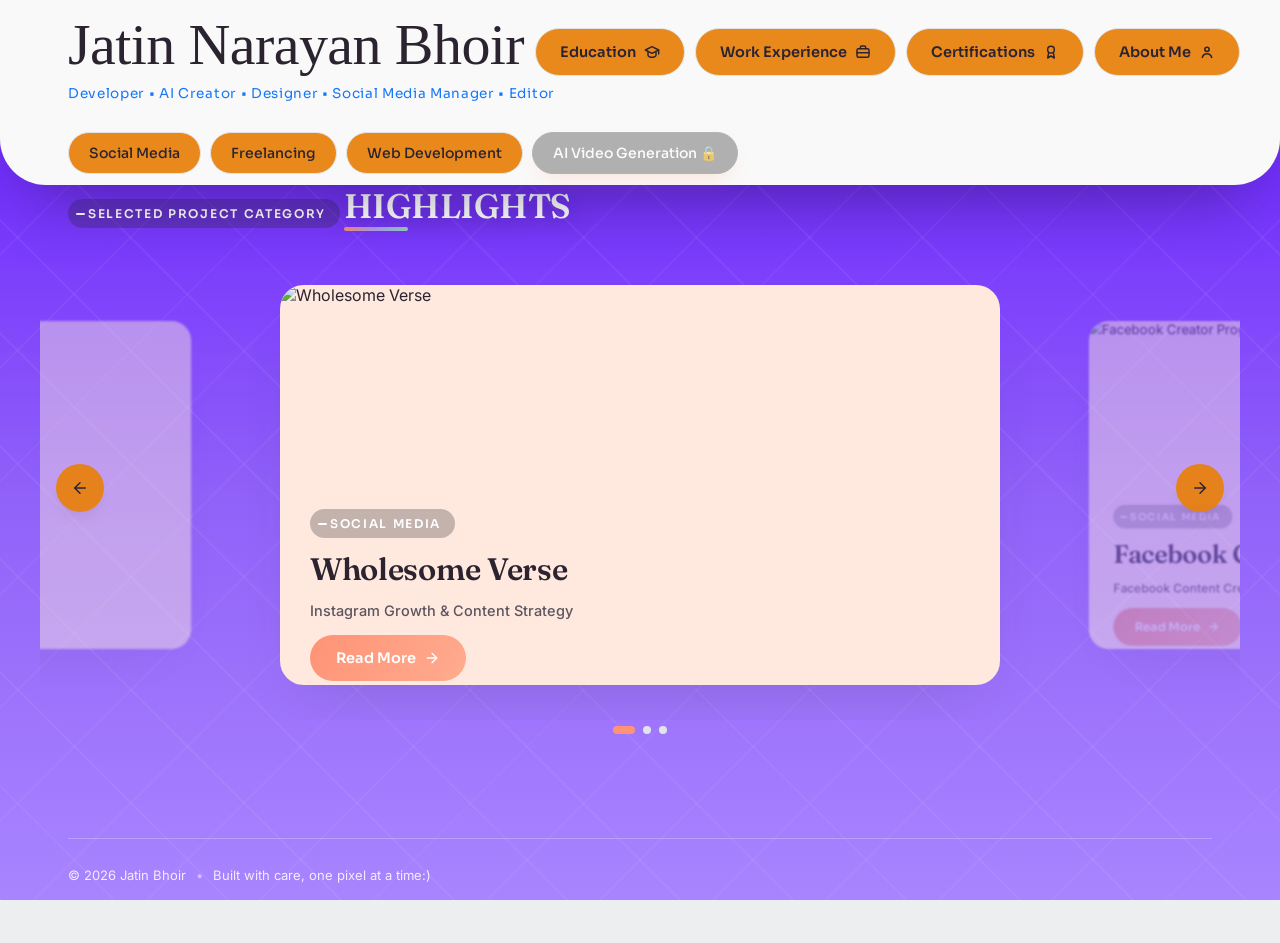
==== commit 3520ae2e: "fully resume ready(first)" ====
--- a/index.html
+++ b/index.html
@@ -67,7 +67,11 @@
         <a href="social-media.html" class="pill  ripple-host">Social Media</a>
         <a href="freelancing.html" class="pill ripple-host">Freelancing</a>
         <a href="web-development.html" class="pill ripple-host">Web Development</a>
-        <a href="ai-video-generation.html" class="pill ripple-host">AI Video Generation</a>
+         <span class="pill pill-active locked" style="background: #808080; color: #fff; border-color: #868686; pointer-events: none;
+  opacity: 0.6; 
+  cursor: default;">
+  AI Video Generation  <span class="lock">🔒</span>
+</span>
       </nav>
 
     </div>
@@ -268,7 +272,7 @@
     <footer class="site-footer">
       <span>© 2026 Jatin Bhoir</span>
       <span class="footer-dot">•</span>
-      <span>Built with care, one pixel at a time</span>
+      <span>Built with care, one pixel at a time:)</span>
     </footer>
 
   </div>
--- a/css/style.css
+++ b/css/style.css
@@ -189,10 +189,13 @@
 
 @media (max-width: 506px) {
   .explore-btn {
+    
     padding: 3px 10px;
     font-size: 7px;
      position: relative;
     z-index: 99999;
+     margin-right: 9px;
+    
   }
 }
 
@@ -202,6 +205,7 @@
     font-size: 5px;
     position: relative;
     z-index: 99999;
+    margin-right: 9px;
   }
 }
 
@@ -278,21 +282,6 @@
   transition: background 0.25s ease, color 0.25s ease, transform 0.2s ease, border-color 0.25s ease, box-shadow 0.3s ease;
 }
 
-/* @media (max-width: 506px) {
-  .explore-btn {
-    padding: 3px 10px;
-    font-size: 7px;
-  }
-}
-
-@media (max-width: 432px) {
-  .explore-btn {
-    padding: 2px 7px;
-    font-size: 5px;
-  }
-} */
-
-
 @media (max-width: 739px) {
   .pill {
     padding: 8px 16px;
@@ -313,6 +302,8 @@
     padding: 6px 13px;
      margin-top: -35px;
     font-size: 10px;
+    margin-right:2px;
+    margin-bottom: 19px;
   }
 }
 
@@ -322,6 +313,8 @@
     font-size: 10px;
     margin-top: -35px;
     text-align: center;
+    margin-right: 11px;
+    margin-bottom: 19px;
   }
 }
 
@@ -330,8 +323,12 @@
   .pill {
      padding: 3px 8px;
     font-size: 8px;
-    margin-top: -35px;
+    margin-top: -43px;
     text-align: center;
+    padding: 2px 10px;
+
+    margin-right: 11px;
+    margin-bottom: 19px;
   }
 }
 
@@ -340,8 +337,10 @@
   .pill {
      padding:2px 7px;
     font-size: 7px;
-    margin-top: -35px;
+    margin-top: -43px;
     text-align: center;
+    margin-right: 11px;
+    margin-bottom: 19px;
   }
 }
 .pill:hover {
@@ -659,6 +658,10 @@
   background: linear-gradient(90deg, var(--accent), var(--accent-2), var(--accent-3));
 }
 
+/* ============================================================
+   PROJECT CARDS — base styles
+   ============================================================ */
+
 .project-grid {
   display: grid;
   grid-template-columns: repeat(2, 1fr);
@@ -672,24 +675,22 @@
 }
 
 .project-card {
+  position: relative; /* required so .visit-btn anchors to the card, not <body> */
   border: 1.5px solid var(--border);
   height: 465px;
-  /* width: 400px; */
-  
   border-radius: var(--radius-md);
   overflow: hidden;
   background: #fff;
   transition: transform 0.4s cubic-bezier(0.22, 1, 0.36, 1), box-shadow 0.4s ease, border-color 0.3s ease;
   animation: fadeSlideUp 0.6s ease both;
 }
+
 .project-card:hover {
   transform: translateY(-6px);
   box-shadow: 0 26px 48px -26px rgba(60, 60, 65, 0.22);
   border-color: var(--accent);
 }
 .project-img-wrap {
-  
-  
   position: relative;
   height: 260px;
   overflow: hidden;
@@ -714,8 +715,7 @@
 }
 .project-card:hover .project-img { transform: scale(1.08); }
 
-.project-body { padding: 2px 28px 30px; 
-}
+.project-body { padding: 2px 28px 30px; }
 .project-title {
   font-family: 'Fraunces', serif;
   font-size: 21px;
@@ -730,6 +730,7 @@
   font-weight: 600;
   margin: 0 0 12px;
 }
+
 .project-desc {
   font-size: 14.5px;
   line-height: 1.7;
@@ -739,25 +740,6 @@
   -webkit-line-clamp: 3;
   -webkit-box-orient: vertical;
   overflow: hidden;
-}
-
-@media (max-width: 526px) {
-  .project-desc {
-    font-size: 14.5px
-  }
-
-  
-}
-@media (max-width: 526px) {
-  .project-body { padding: 2px 2px 30px; 
-}
-  
-}
-
-@media (max-width: 470px) {
-  .project-body { padding: 0px 2px  px; 
-}
-  
 }
 
 .link-btn {
@@ -782,6 +764,195 @@
   box-shadow: 0 12px 24px -12px rgba(255, 147, 118, 0.55);
 }
 
+/* "GitHub" style button on each project card — now defined once here
+   instead of in duplicate inline <style> blocks per card in the HTML.
+   Remove those inline blocks from the HTML; this is the single source. */
+.visit-btn {
+  position: absolute;
+  right: 20px;
+  bottom: 22px;
+  padding: 12px 25px;
+  font-size: 16px;
+  border: none;
+  border-radius: 8px;
+  background: #00bfff;
+  color: white;
+  cursor: pointer;
+  animation: pop 3s infinite;
+  width: fit-content;
+  white-space: nowrap;
+  z-index: 5;
+
+    width: fit-content;
+  white-space: nowrap;
+}
+@keyframes pop {
+  0%, 85%, 100% { transform: scale(1); }
+  90% { transform: scale(1.15); }
+  95% { transform: scale(1); }
+}
+
+/* ============================================================
+   PROJECT CARDS — responsive cascade
+   Runs widest → narrowest, each block only overrides what needs
+   to shrink further. No two rules for the same breakpoint,
+   no out-of-order overrides.
+   ============================================================ */
+
+@media (max-width: 900px) {
+  .project-img-wrap { height: 230px; }
+  .project-body { padding: 18px 24px 26px; }
+  .project-title { font-size: 20px; }
+  .project-desc { font-size: 14px; }
+}
+
+/* ---- 750px and below: 2 cards per row, compact sizing ----
+   (this range stays 2-up all the way down to 450px, where the
+   dedicated 450px block below continues the same pattern) */
+@media (max-width: 750px) {
+  .project-grid {
+    grid-template-columns: repeat(2, 1fr);
+    gap: 16px;
+  }
+  .project-card { height: auto; border-radius: 16px; }
+  .project-img-wrap { height: 140px; }
+  .platform-logo { width: 26px; height: 26px; }
+  .project-body { padding: 12px 14px 16px; }
+  .project-title { font-size: 15px; margin-bottom: 2px; }
+  .project-sub { font-size: 10.5px; margin-bottom: 6px; }
+  .project-desc {
+    font-size: 11.5px;
+    line-height: 1.45;
+    -webkit-line-clamp: 2;
+    margin-bottom: 9px;
+  }
+  .link-btn {
+    font-size: 10.5px;
+    padding: 7px 12px;
+    width: 100%;
+    justify-content: center;
+  }
+  .visit-btn {
+    position: static;
+    display: block;
+    width: 100%;
+    text-align: center;
+    font-size: 10.5px;
+    padding: 7px 12px;
+    margin-top: 6px;
+  }
+}
+
+@media (max-width: 700px) {
+  .project-img-wrap { height: 130px; }
+  .project-body { padding: 11px 13px 15px; }
+  .project-title { font-size: 14.5px; }
+  .project-sub { font-size: 10px; }
+  .project-desc { font-size: 11px; margin-bottom: 8px; }
+  .link-btn { font-size: 10px; padding: 6px 11px; }
+  .visit-btn { font-size: 10px; padding: 6px 11px; }
+}
+
+@media (max-width: 600px) {
+  .project-img-wrap { height: 115px; }
+  .project-body { padding: 10px 12px 14px; }
+  .project-title { font-size: 13.5px; }
+  .project-sub { font-size: 9.5px; }
+  .project-desc { font-size: 10.5px; }
+  .link-btn { font-size: 9.5px; padding: 6px 10px; }
+  .visit-btn { font-size: 9.5px; padding: 6px 10px; }
+}
+
+@media (max-width: 540px) {
+  .project-img-wrap { height: 105px; }
+  .platform-logo { width: 22px; height: 22px; }
+  .project-body { padding: 9px 10px 12px; }
+  .project-title { font-size: 13px; }
+  .project-sub { font-size: 9px; }
+  .project-desc { font-size: 10px; }
+  .link-btn { font-size: 9px; padding: 5px 9px; }
+  .visit-btn { font-size: 9px; padding: 5px 9px; }
+}
+
+@media (max-width: 500px) {
+  .project-img-wrap { height: 100px; }
+  .project-body { padding: 9px 9px 11px; }
+  .project-title { font-size: 12.5px; }
+  .project-desc { font-size: 9.5px; }
+}
+
+@media (max-width: 470px) {
+  .project-img-wrap { height: 95px; }
+  .platform-logo { width: 20px; height: 20px; }
+  .project-body { padding: 8px 8px 10px; }
+  .project-title { font-size: 12.5px; }
+  .project-sub { font-size: 8.5px; }
+  .project-desc { font-size: 9.5px; }
+  .link-btn { font-size: 8.5px; padding: 5px 9px; }
+  .visit-btn { font-size: 8.5px; padding: 5px 9px; }
+}
+
+/* ---- 450px and below: same 2-per-row pattern, final size ---- */
+@media (max-width: 450px) {
+  .project-grid {
+    grid-template-columns: repeat(2, 1fr);
+    gap: 10px;
+  }
+  .project-card {
+    height: auto;
+    border-radius: 12px;
+  }
+  .project-img-wrap {
+    height: 90px;
+  }
+  .platform-logo {
+    width: 20px;
+    height: 20px;
+    top: 6px;
+    right: 6px;
+  }
+  .project-body {
+    padding: 8px 8px 10px;
+  }
+  .project-title {
+    font-size: 12.5px;
+    margin-bottom: 1px;
+    line-height: 1.25;
+  }
+  .project-sub {
+    font-size: 8.5px;
+    margin-bottom: 5px;
+    line-height: 1.3;
+  }
+  .project-desc {
+    font-size: 9.5px;
+    line-height: 1.4;
+    margin-bottom: 7px;
+    -webkit-line-clamp: 2;
+  }
+  .link-btn {
+    font-size: 8.5px;
+    padding: 5px 9px;
+    gap: 3px;
+    width: 100%;
+    justify-content: center;
+  }
+  .link-btn svg {
+    width: 10px;
+    height: 10px;
+  }
+  .visit-btn {
+    position: static !important;
+    display: block;
+    width: 100%;
+    text-align: center;
+    font-size: 8.5px;
+    padding: 5px 9px;
+    margin-top: 6px;
+    border-radius: 6px;
+  }
+}
+
 /* ---------- AI Video Generation page ---------- */
 .video-grid {
   display: grid;
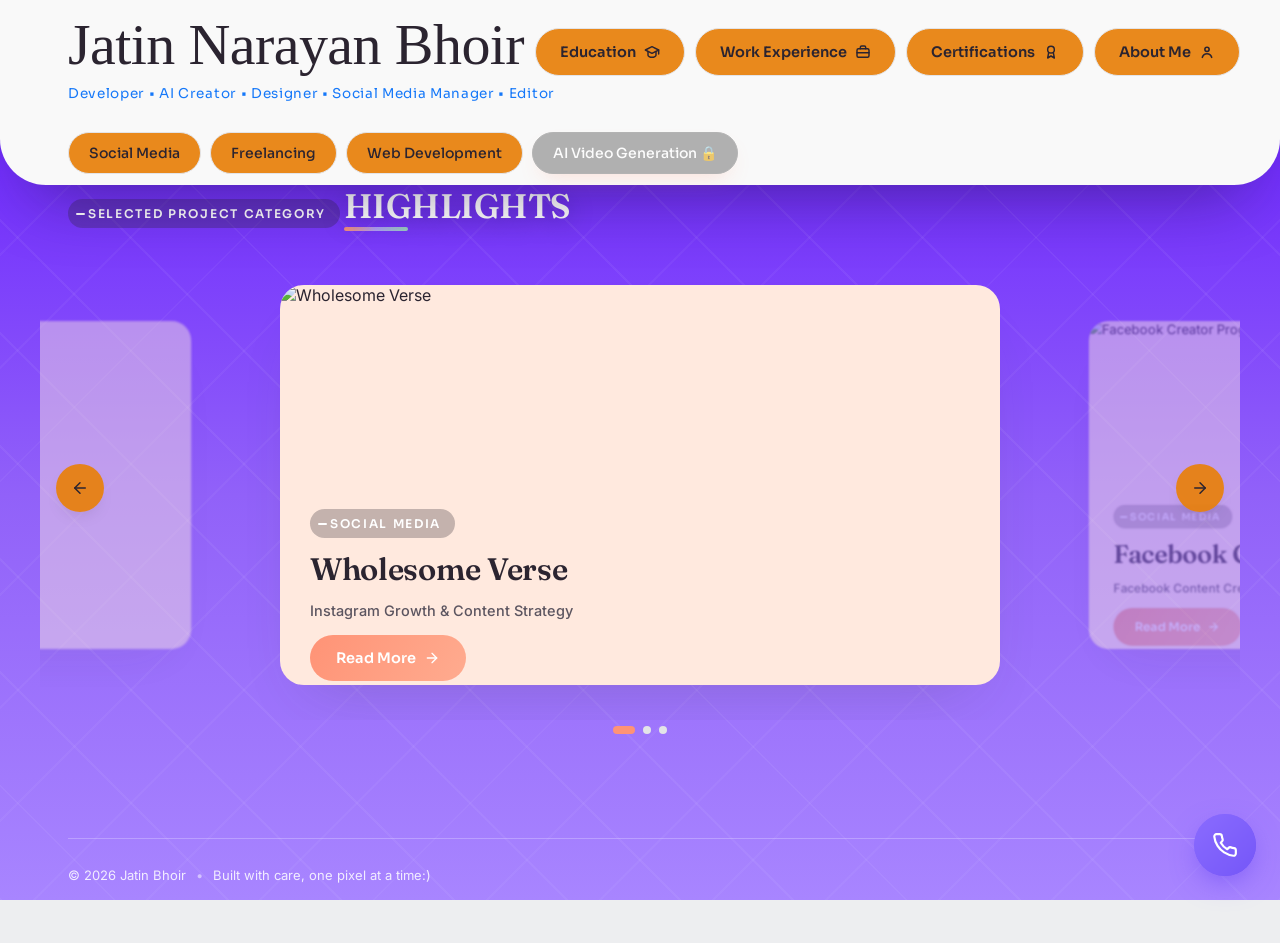
==== commit fca10e78: "Contact me added more responvice" ====
--- a/index.html
+++ b/index.html
@@ -296,7 +296,48 @@
       </div>
     </div>
   </div>
-
+<!-- jnbCW: Contact Widget -->
+<div class="jnbCW-container" id="jnbCW-container">
+  <button class="jnbCW-toggle" id="jnbCW-toggle" aria-label="Contact me">
+    <svg class="jnbCW-icon" width="26" height="26" viewBox="0 0 24 24" fill="none" stroke="currentColor" stroke-width="2" stroke-linecap="round" stroke-linejoin="round">
+      <path d="M22 16.92v3a2 2 0 0 1-2.18 2 19.79 19.79 0 0 1-8.63-3.07 19.5 19.5 0 0 1-6-6 19.79 19.79 0 0 1-3.07-8.67A2 2 0 0 1 4.11 2h3a2 2 0 0 1 2 1.72c.127.96.361 1.903.7 2.81a2 2 0 0 1-.45 2.11L8.09 9.91a16 16 0 0 0 6 6l1.27-1.27a2 2 0 0 1 2.11-.45c.907.339 1.85.573 2.81.7A2 2 0 0 1 22 16.92z"/>
+    </svg>
+  </button>
+
+  <div class="jnbCW-content">
+    <button class="jnbCW-close" id="jnbCW-close" aria-label="Close">✕</button>
+    <h3 class="jnbCW-heading">Contact Me</h3>
+    <p class="jnbCW-sub">Feel free to reach out directly.</p>
+
+    <a class="jnbCW-item" href="https://wa.me/qr/BW4MOJSNJZYIM1" target="_blank" rel="noopener noreferrer">
+      <span class="jnbCW-item-icon">
+        <svg width="18" height="18" viewBox="0 0 24 24" fill="none" stroke="currentColor" stroke-width="2" stroke-linecap="round" stroke-linejoin="round">
+          <path d="M22 16.92v3a2 2 0 0 1-2.18 2 19.79 19.79 0 0 1-8.63-3.07 19.5 19.5 0 0 1-6-6 19.79 19.79 0 0 1-3.07-8.67A2 2 0 0 1 4.11 2h3a2 2 0 0 1 2 1.72c.127.96.361 1.903.7 2.81a2 2 0 0 1-.45 2.11L8.09 9.91a16 16 0 0 0 6 6l1.27-1.27a2 2 0 0 1 2.11-.45c.907.339 1.85.573 2.81.7A2 2 0 0 1 22 16.92z"/>
+        </svg>
+      </span>
+      <span class="jnbCW-item-text">
+        <span class="jnbCW-item-label">Phone</span>
+        <span class="jnbCW-item-value">+91 8657194269</span>
+      </span>
+    </a>
+
+   <a class="jnbCW-item"
+href="https://mail.google.com/mail/?view=cm&to=jatinbhoir5253@gmail.com&su=Opportunity%20to%20Work%20Together"   target="_blank"
+   rel="noopener">
+      <span class="jnbCW-item-icon">
+        <svg width="18" height="18" viewBox="0 0 24 24" fill="none" stroke="currentColor" stroke-width="2" stroke-linecap="round" stroke-linejoin="round">
+          <path d="M4 4h16v16H4z" opacity="0"/>
+          <path d="M22 6c0-1.1-.9-2-2-2H4a2 2 0 0 0-2 2v12c0 1.1.9 2 2 2h16a2 2 0 0 0 2-2V6z"/>
+          <path d="m22 6-10 7L2 6"/>
+        </svg>
+      </span>
+      <span class="jnbCW-item-text">
+        <span class="jnbCW-item-label">Email</span>
+        <span class="jnbCW-item-value">jatinbhoir5253@gmail.com</span>
+      </span>
+    </a>
+  </div>
+</div>
 <div class="detail-overlay" id="workexp-modal">
     <div class="detail-panel exp-panel">
       <button class="detail-close" aria-label="Close">✕</button>
--- a/css/style.css
+++ b/css/style.css
@@ -16,6 +16,180 @@
 
 * { box-sizing: border-box; }
 
+/* jnbCW — Contact Widget styles, fully namespaced */
+
+.jnbCW-container {
+  position: fixed;
+  right: 24px;
+  bottom: 24px;
+  width: 62px;
+  height: 62px;
+  border-radius: 31px;
+  background: linear-gradient(135deg, #8a6cff, #5b3df0);
+  box-shadow: 0 10px 28px -6px rgba(91, 61, 240, 0.55);
+  overflow: hidden;
+  z-index: 999999;
+  cursor: pointer;
+  transition:
+    width 0.45s cubic-bezier(.65,0,.35,1),
+    height 0.45s cubic-bezier(.65,0,.35,1) 0.45s,
+    border-radius 0.4s ease;
+}
+
+.jnbCW-container.jnbCW-open {
+  width: 320px;
+  height: 380px;
+  border-radius: 22px;
+  cursor: default;
+  box-shadow: 0 20px 50px -10px rgba(20, 15, 50, 0.4);
+}
+
+@media (max-width: 420px) {
+  .jnbCW-container.jnbCW-open {
+    width: calc(100vw - 32px);
+    right: 16px;
+  }
+}
+
+/* pulsing ring, fires once every 10s */
+.jnbCW-container::before {
+  content: "";
+  position: absolute;
+  inset: 0;
+  border-radius: inherit;
+  background: rgba(138, 108, 255, 0.55);
+  animation: jnbCW-pulse 10s ease-out infinite;
+  z-index: -1;
+  pointer-events: none;
+}
+.jnbCW-container.jnbCW-open::before {
+  display: none;
+}
+
+@keyframes jnbCW-pulse {
+  0%    { transform: scale(1);    opacity: 0.65; }
+  9%    { transform: scale(1.65); opacity: 0; }
+  100%  { transform: scale(1);    opacity: 0; }
+}
+
+/* toggle icon button */
+.jnbCW-toggle {
+  position: absolute;
+  inset: 0;
+  display: flex;
+  align-items: center;
+  justify-content: center;
+  background: transparent;
+  border: none;
+  color: #fff;
+  cursor: pointer;
+  transition: opacity 0.2s ease, transform 0.2s ease;
+}
+.jnbCW-toggle:hover {
+  transform: scale(1.08);
+}
+.jnbCW-container.jnbCW-open .jnbCW-toggle {
+  opacity: 0;
+  pointer-events: none;
+}
+.jnbCW-icon {
+  display: block;
+}
+
+/* expanded content */
+.jnbCW-content {
+  position: absolute;
+  inset: 0;
+  padding: 22px 20px 20px;
+  opacity: 0;
+  visibility: hidden;
+  transition: opacity 0.3s ease;
+  font-family: 'Inter', sans-serif;
+  color: #fff;
+}
+.jnbCW-container.jnbCW-open .jnbCW-content {
+  opacity: 1;
+  visibility: visible;
+  transition: opacity 0.4s ease 0.75s;
+}
+
+.jnbCW-close {
+  position: absolute;
+  top: 14px;
+  right: 14px;
+  width: 30px;
+  height: 30px;
+  border-radius: 50%;
+  border: none;
+  background: rgba(255,255,255,0.15);
+  color: #fff;
+  font-size: 14px;
+  cursor: pointer;
+  transition: background 0.2s ease, transform 0.2s ease;
+}
+.jnbCW-close:hover {
+  background: rgba(255,255,255,0.3);
+  transform: rotate(90deg);
+}
+
+.jnbCW-heading {
+  margin: 6px 0 4px;
+  font-size: 22px;
+  font-weight: 700;
+}
+
+.jnbCW-sub {
+  margin: 0 0 22px;
+  font-size: 13.5px;
+  color: rgba(255,255,255,0.75);
+}
+
+.jnbCW-item {
+  display: flex;
+  align-items: center;
+  gap: 12px;
+  padding: 12px 12px;
+  border-radius: 12px;
+  background: rgba(255,255,255,0.08);
+  text-decoration: none;
+  color: #fff;
+  margin-bottom: 12px;
+  transition: background 0.2s ease, transform 0.2s ease;
+}
+.jnbCW-item:hover {
+  background: rgba(255,255,255,0.18);
+  transform: translateX(2px);
+}
+
+.jnbCW-item-icon {
+  width: 34px;
+  height: 34px;
+  flex-shrink: 0;
+  border-radius: 10px;
+  background: rgba(255,255,255,0.15);
+  display: flex;
+  align-items: center;
+  justify-content: center;
+}
+
+.jnbCW-item-text {
+  display: flex;
+  flex-direction: column;
+  min-width: 0;
+}
+.jnbCW-item-label {
+  font-size: 11px;
+  text-transform: uppercase;
+  letter-spacing: 0.06em;
+  color: rgba(255,255,255,0.65);
+}
+.jnbCW-item-value {
+  font-size: 14px;
+  font-weight: 600;
+  white-space: nowrap;
+  overflow: hidden;
+  text-overflow: ellipsis;
+}
 html { scroll-behavior: smooth; }
 
 body {
@@ -102,7 +276,7 @@
   bottom: -600px;
   visibility: hidden;
   height: 60px;
-  background: linear-gradient(to bottom, rgba(255,255,255,0.85), rgba(255,255,255,0));
+  background: linear-gradient(to bottom, rgba(255, 255, 255, 0.85), rgba(255,255,255,0));
   pointer-events: none;
 }
 
@@ -198,10 +372,32 @@
     
   }
 }
+@media (max-width: 470px) {
+  .explore-btn {
+    
+    padding: 3px 7px;
+    font-size: 7px;
+     position: relative;
+    z-index: 99999;
+     margin-right: 9px;
+    
+  }
+}
 
 @media (max-width: 432px) {
   .explore-btn {
     padding: 2px 7px;
+    font-size: 5px;
+    position: relative;
+    z-index: 99999;
+    margin-right: 9px;
+  }
+}
+
+
+@media (max-width: 490px) {
+  .explore-btn {
+    padding: 1px 6px;
     font-size: 5px;
     position: relative;
     z-index: 99999;
@@ -299,7 +495,7 @@
 
 @media (max-width: 599px) {
   .pill {
-    padding: 6px 13px;
+    padding: 6px 10px;
      margin-top: -35px;
     font-size: 10px;
     margin-right:2px;
@@ -309,7 +505,7 @@
 
 @media (max-width: 511px) {
   .pill {
-     padding: 3px 10px;
+     padding: 3px 4px;
     font-size: 10px;
     margin-top: -35px;
     text-align: center;
@@ -321,11 +517,11 @@
 
 @media (max-width: 492px) {
   .pill {
-     padding: 3px 8px;
+     padding: 3px 6px;
     font-size: 8px;
     margin-top: -43px;
     text-align: center;
-    padding: 2px 10px;
+    padding: 2px 7px;
 
     margin-right: 11px;
     margin-bottom: 19px;
@@ -333,6 +529,18 @@
 }
 
 
+@media (max-width: 455px) {
+  .pill {
+     padding: 2px 0px;
+    font-size: 7px;
+    margin-top: -43px;
+    text-align: center;
+    padding: 2px 7px;
+
+    margin-right: 11px;
+    margin-bottom: 19px;
+  }
+}
 @media (max-width: 406px) {
   .pill {
      padding:2px 7px;
@@ -383,6 +591,84 @@
   font-weight: 500;
   opacity: 0.85;
   margin-top: 1px;
+}
+
+
+/* jnbCW — Responsive breakpoints */
+
+@media (max-width: 750px) {
+  .jnbCW-container { right: 20px; bottom: 20px; width: 58px; height: 58px; }
+  .jnbCW-container.jnbCW-open { width: 300px; height: 360px; }
+}
+
+@media (max-width: 700px) {
+  .jnbCW-container.jnbCW-open { width: 280px; height: 350px; }
+}
+
+@media (max-width: 600px) {
+  .jnbCW-container { right: 18px; bottom: 18px; width: 54px; height: 54px; }
+  .jnbCW-container.jnbCW-open {
+    width: calc(100vw - 36px);
+    height: 340px;
+  }
+  .jnbCW-icon { width: 22px; height: 22px; }
+}
+
+@media (max-width: 540px) {
+  .jnbCW-container.jnbCW-open { height: 330px; }
+  .jnbCW-heading { font-size: 20px; }
+  .jnbCW-sub { font-size: 13px; margin-bottom: 18px; }
+}
+
+@media (max-width: 500px) {
+  .jnbCW-container { right: 16px; bottom: 16px; width: 52px; height: 52px; }
+  .jnbCW-container.jnbCW-open {
+    width: calc(100vw - 32px);
+    height: 320px;
+    border-radius: 18px;
+  }
+  .jnbCW-content { padding: 18px 16px 16px; }
+}
+
+@media (max-width: 470px) {
+  .jnbCW-item { padding: 10px 10px; margin-bottom: 10px; }
+  .jnbCW-item-icon { width: 30px; height: 30px; }
+  .jnbCW-item-value { font-size: 13px; }
+}
+
+@media (max-width: 450px) {
+  .jnbCW-container { right: 14px; bottom: 14px; width: 50px; height: 50px; }
+  .jnbCW-container.jnbCW-open {
+    width: calc(100vw - 28px);
+    right: 14px;
+    height: 310px;
+  }
+  .jnbCW-icon { width: 20px; height: 20px; }
+}
+
+@media (max-width: 400px) {
+  .jnbCW-container.jnbCW-open {
+    width: calc(100vw - 24px);
+    right: 12px;
+    height: 300px;
+  }
+  .jnbCW-heading { font-size: 18px; }
+  .jnbCW-sub { font-size: 12px; margin-bottom: 16px; }
+  .jnbCW-close { width: 26px; height: 26px; top: 12px; right: 12px; }
+}
+
+@media (max-width: 300px) {
+  .jnbCW-container { right: 10px; bottom: 10px; width: 46px; height: 46px; }
+  .jnbCW-container.jnbCW-open {
+    width: calc(100vw - 20px);
+    right: 10px;
+    height: 290px;
+    padding: 0;
+  }
+  .jnbCW-content { padding: 14px 12px 12px; }
+  .jnbCW-heading { font-size: 16px; }
+  .jnbCW-item-label { font-size: 10px; }
+  .jnbCW-item-value { font-size: 12px; }
 }
 
 /* ---------- Ripple ---------- */
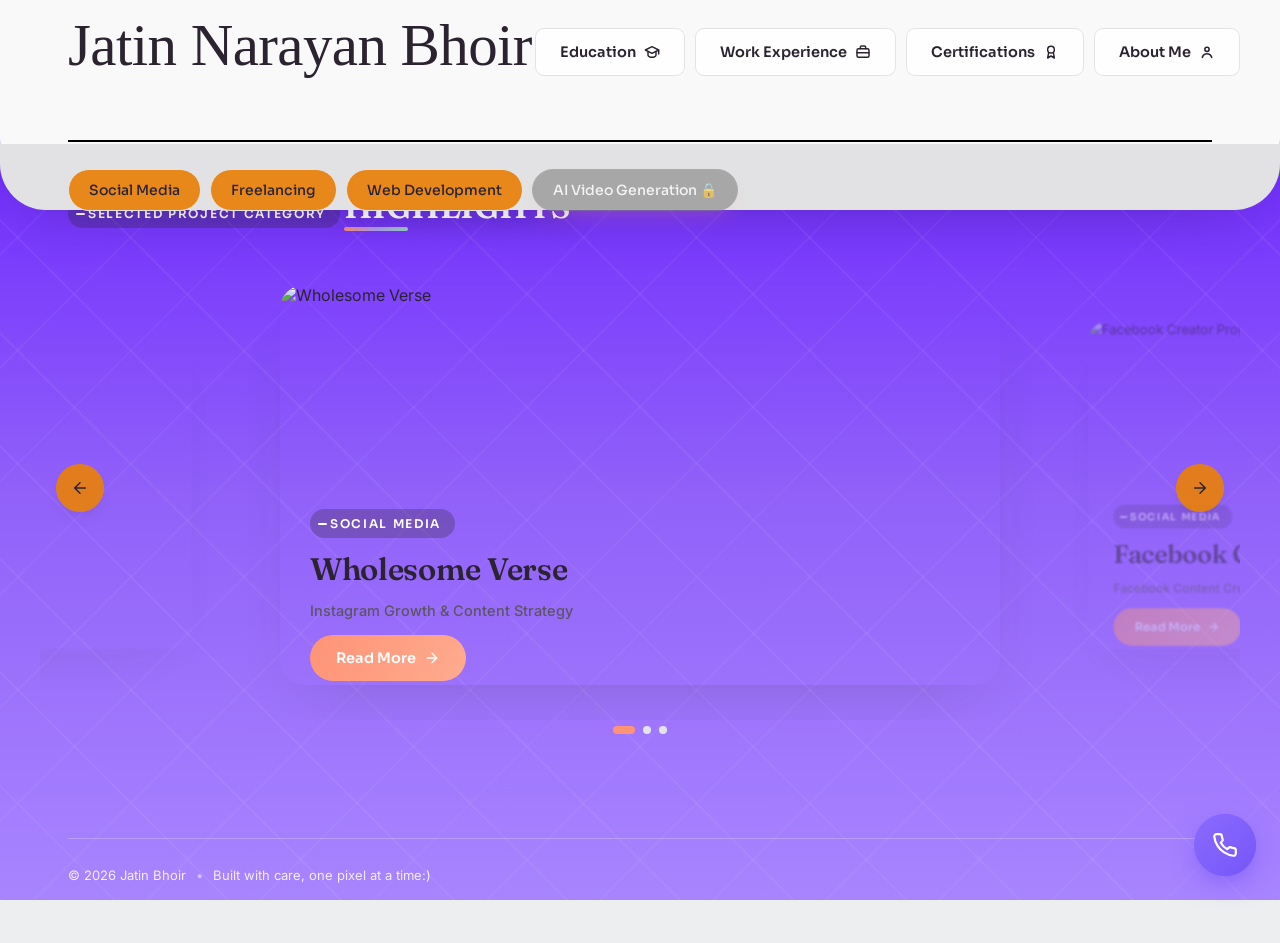
==== commit 178003b4: "fully upgraded new versin added more project options instead of messing with pills." ====
--- a/index.html
+++ b/index.html
@@ -76,6 +76,7 @@
 
     </div>
   </div>
+    <div id="page-content">
 
   <div class="app-inner">
 
@@ -890,7 +891,7 @@
       </div>
     </div>
   </div>
-
+  </div>
   <script src="js/main.js"></script>
 </body>
 </html>
--- a/css/style.css
+++ b/css/style.css
@@ -266,13 +266,25 @@
   }
 }
 
-
+.topbar.topbar-expanded {
+  height: auto;
+  overflow: visible;
+ 
+}
+
+@media (max-width: 739px) {
+  .topbar.topbar-expanded {
+    height: auto;
+    overflow: visible;
+  }
+}
 /* soft fade so it doesn't end on a hard line */
 .topbar::after {
   content: "";
   position: absolute;
   left: 0;
   right: 0;
+  
   bottom: -600px;
   visibility: hidden;
   height: 60px;
@@ -310,9 +322,11 @@
   }
 }
 .brand-name {
-  font-family: 'times now roman', serif;
+  font-family: 'times now roman', bold;
+  font-style: bold;
   font-weight: 600z0;
-  font-size: 58px;
+  font-size: 59px;
+
   padding: 0px;
   letter-spacing: -0.01em;
   color: var(--text);
@@ -320,6 +334,7 @@
 .brand-role {
   font-family: 'Sora', sans-serif;
   font-size: 13.5px;
+  visibility: hidden;
 
   color:#1578f9;
   letter-spacing: 0.05em;
@@ -329,11 +344,13 @@
   display: inline-flex;
   align-items: center;
   gap: 8px;
-  background: rgba(233, 129, 10, 0.92);;
+  font-style: underline;
+  
+  background: rgba(255, 255, 255, 0.92);;
   color: var(--text);
   border: 1.5px solid var(--border);
   padding: 14px 24px;
-  border-radius: 999px;
+  border-radius: 9px;
   font-family: 'Sora', sans-serif;
   font-weight: 600;
   font-size: 14.5px;
@@ -450,8 +467,53 @@
     
   }
 }
-
-.about-btn.pulse { animation: aboutPulse 2.8s ease-in-out infinite; }
+/* ---------- "My Projects" label above the category pills ---------- */
+.pills-heading-row {
+  position: relative;
+  z-index: 2;
+}
+
+.pills-heading {
+  position: absolute;
+  top: -20px;
+  left: 2px;
+  font-family: 'Fraunces', serif;
+  font-size: 21px;
+  font-weight: 600;
+  letter-spacing: 0.04em;
+  text-transform: uppercase;
+  color: #2B2430;
+  white-space: nowrap;
+  z-index: 2;
+}
+
+.pills-heading::after {
+  content: "";
+  display: block;
+  width: 38px;
+  height: 3px;
+  margin-top:  -30px;
+  border-radius: 3px;
+  background: linear-gradient(90deg, var(--accent), var(--accent-2));
+}
+
+/* keep clear of the pills' own negative margin-top as the layout tightens */
+@media (max-width: 1340px) {
+  .pills-heading { top: -16px; font-size: 12px; }
+}
+@media (max-width: 739px) {
+  .pills-heading { top: -14px; font-size: 11px; }
+}
+@media (max-width: 599px) {
+  .pills-heading { top: -12px; font-size: 10px; }
+}
+@media (max-width: 492px) {
+  .pills-heading { top: -10px; font-size: 8.5px; }
+}
+@media (max-width: 455px) {
+  .pills-heading { top: -9px; font-size: 8px; }
+}
+.about-btn.pulse,.cert-btn,.edu-btn,.workexp-btn  { animation: aboutPulse 2.8s ease-in-out infinite; }
 @keyframes aboutPulse {
   0%, 100% { transform: scale(1); box-shadow: 0 10px 20px -14px rgba(255, 147, 118, 0.3); }
   50% { transform: scale(1.04); box-shadow: 0 14px 28px -10px rgba(255, 147, 118, 0.55); }
@@ -462,12 +524,38 @@
   display: flex;
   flex-wrap: wrap;
   gap: 9px;
-  padding-bottom: 56px;
-}
+  padding-bottom: 8px;
+  position: relative;
+}
+
+/* Greyish tab underline sitting behind the pills — bleeds edge-to-edge,
+   same full-viewport length as .topbar, and shares the topbar's own
+   bottom curve so it never squares off the corners */
+.pills-row::before {
+  content: "";
+  position: absolute;
+  top: 2px;
+  bottom: 0;
+  left: 50%;
+  width: 100vw;
+  transform: translateX(-50%);
+  background: #e2e2e4;
+  border-radius: 0 0 46px 46px;
+  z-index: 0;
+  pointer-events: none;
+}
+
+@media (max-width: 739px) {
+  .pills-row::before {
+    border-radius: 0 0 32px 32px;
+  }
+}
+
 .pill {
   font-family: 'Sora', sans-serif;
   font-weight: 500;
   font-size: 14px;
+  top: 9px;
   padding: 11px 20px;
   border-radius: 999px;
   border: 1.5px solid var(--border);
@@ -475,6 +563,8 @@
   color: #2B2430;
   cursor: pointer;
   display: inline-block;
+  position: relative;
+  z-index: 1;
   transition: background 0.25s ease, color 0.25s ease, transform 0.2s ease, border-color 0.25s ease, box-shadow 0.3s ease;
 }
 
@@ -592,8 +682,41 @@
   opacity: 0.85;
   margin-top: 1px;
 }
-
-
+/* ---------- More Projects toggle + expandable row ---------- */
+.more-pill {
+  display: inline-flex;
+  align-items: center;
+  gap: 6px;
+  border: none;
+}
+.more-pill-arrow {
+  transition: transform 0.3s ease;
+  flex-shrink: 0;
+}
+.more-pill.pill-active .more-pill-arrow {
+  transform: rotate(180deg);
+}
+
+.pills-extra-row {
+  flex-basis: 100%;
+  width: 100%;
+  display: flex;
+  flex-wrap: wrap;
+  gap: 9px;
+  max-height: 0;
+  opacity: 0;
+  overflow: ;
+  margin-top: 0;
+  transition: max-height 0.4s ease, opacity 0.3s ease, margin-top 0.4s ease;
+}
+
+.pills-extra-row.open {
+  opacity: 1;
+  margin-top: 9px;
+  padding-bottom: 14px; /* NOT transitioned on purpose — see JS note below */
+}
+  /* max-height is now set inline by JS to the real content height */
+}
 /* jnbCW — Responsive breakpoints */
 
 @media (max-width: 750px) {
@@ -685,7 +808,28 @@
 @keyframes rippleAnim {
   to { transform: scale(1); opacity: 0; }
 }
-
+/* Horizontal divider between the hero pills (top actions) and the category pills — only below 1340px */
+@media (max-width: 1340px) {
+  .pills-row {
+    border-top: 2px solid #000000;
+    padding-top: 18px;
+    margin-top: 6px;
+  }
+}
+
+@media (max-width: 735px) {
+  .pills-row {
+    border-top: 2px solid #000000;
+    padding-top: px;
+    margin-top: -19px;
+    top: -19px;
+
+  }
+  .pill {
+    margin-top: -8px;
+  }
+ 
+}
 /* ---------- Hero ---------- */
 .main-area { min-height: 60vh; padding-bottom: 100px; }
 .hero {
@@ -721,7 +865,7 @@
   border-radius: 24px;
   overflow: hidden;
   position: relative;
-  background: var(--accent-soft);
+  background: var(--accent-);
   box-shadow: 0 30px 60px -32px rgba(60, 60, 65, 0.22);
   transform: scale(0.82);
   opacity: 0.45;
@@ -1320,7 +1464,79 @@
   letter-spacing: 0.01em;
   pointer-events: none;
 }
-
+/* Cinematic cards: landscape instead of the 9:16 reels ratio */
+.video-card.video-cinematic {
+  aspect-ratio: 16 / 9;
+}
+
+/* auto-fill min width needs to be wider so landscape cards don't get squashed —
+   scope it so basic cards keep their narrower 210px min.
+   Driven entirely by the .grid-cinematic class (toggled in JS based on the
+   active tab), NOT :has(), since cinematic cards stay in the DOM (just
+   display:none) when the Basic tab is active — :has() would always match. */
+.video-grid {
+  grid-template-columns: repeat(auto-fill, minmax(210px, 1fr));
+}
+.video-grid.grid-cinematic {
+  grid-template-columns: repeat(auto-fill, minmax(320px, 1fr));
+}
+
+/* No hover-play affordance on cinematic cards */
+.video-card.video-cinematic .video-play-overlay {
+  display: none;
+}
+
+/* Fullscreen toggle button — always visible when not fullscreen (not
+   hover-gated) so it's reliably tappable on touch / small screens. */
+.video-fullscreen-btn {
+  position: absolute;
+  top: 10px;
+  left: 10px;
+  width: 34px;
+  height: 34px;
+  border-radius: 50%;
+  border: none;
+  background: rgba(255, 255, 255, 0.92);
+  color: var(--accent);
+  display: flex;
+  align-items: center;
+  justify-content: center;
+  opacity: 1;
+  transform: scale(1);
+  transition: background 0.3s ease, transform 0.25s ease;
+  cursor: pointer;
+  z-index: 6;
+  box-shadow: 0 8px 16px -8px rgba(0,0,0,0.22);
+}
+
+.video-fullscreen-btn:hover { background: #fff; transform: scale(1.1); }
+
+/* Center play/pause button — shown on hover only, sits centered on the card */
+.video-center-btn {
+  position: absolute;
+  top: 50%;
+  left: 50%;
+  transform: translate(-50%, -50%) scale(0.85);
+  width: 58px;
+  height: 58px;
+  border-radius: 50%;
+  border: none;
+  background: rgba(255, 255, 255, 0.92);
+  color: var(--accent);
+  display: flex;
+  align-items: center;
+  justify-content: center;
+  opacity: 0;
+  transition: opacity 0.3s ease, transform 0.25s ease, background 0.3s ease;
+  cursor: pointer;
+  z-index: 6;
+  box-shadow: 0 12px 26px -8px rgba(0,0,0,0.3);
+}
+.video-card.video-cinematic:hover .video-center-btn {
+  opacity: 1;
+  transform: translate(-50%, -50%) scale(1);
+}
+.video-center-btn:hover { background: #fff; transform: translate(-50%, -50%) scale(1.08); }
 .video-prompt-btn {
   position: absolute;
   top: 10px;
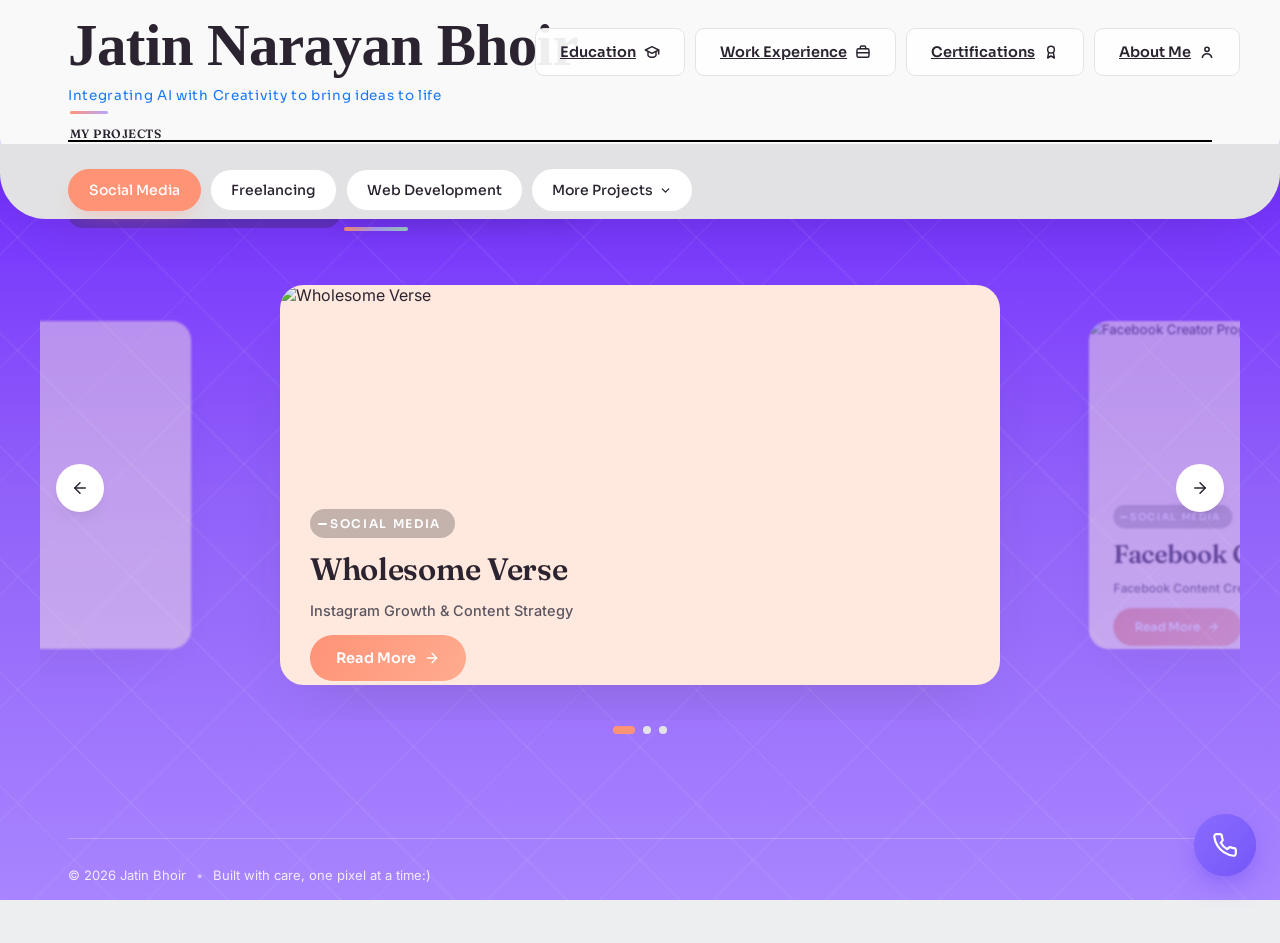
==== commit 9ade87d1: "pull" ====
--- a/index.html
+++ b/index.html
@@ -58,21 +58,31 @@
         <div class="header-row">
           <a href="index.html" class="brand">
             <span class="brand-name">Jatin Narayan Bhoir</span>
-            <span class="brand-role">Developer • AI Creator • Designer • Social Media Manager • Editor</span>
+            <span class="brand-role">Integrating AI with Creativity to bring ideas to life</span>
           </a>
         </div>
       </header>
 
-      <nav class="pills-row" aria-label="Project categories">
-        <a href="social-media.html" class="pill  ripple-host">Social Media</a>
-        <a href="freelancing.html" class="pill ripple-host">Freelancing</a>
-        <a href="web-development.html" class="pill ripple-host">Web Development</a>
-         <span class="pill pill-active locked" style="background: #808080; color: #fff; border-color: #868686; pointer-events: none;
-  opacity: 0.6; 
-  cursor: default;">
-  AI Video Generation  <span class="lock">🔒</span>
-</span>
-      </nav>
+ <nav class="pills-row" aria-label="Project categories">
+  <span class="pills-heading">My Projects</span>
+  <a href="social-media.html" class="pill pill-active ripple-host">Social Media</a>
+  <a href="freelancing.html" class="pill ripple-host">Freelancing</a>
+  <a href="web-development.html" class="pill ripple-host">Web Development</a>
+
+  <button type="button" class="pill more-pill ripple-host" id="morePillsToggle" aria-expanded="false" aria-controls="morePillsRow">
+    More Projects
+    <svg class="more-pill-arrow" width="13" height="13" viewBox="0 0 24 24" fill="none" stroke="currentColor" stroke-width="2.6" stroke-linecap="round" stroke-linejoin="round">
+      <polyline points="6 9 12 15 18 9"/>
+    </svg>
+  </button>
+
+  <div class="pills-extra-row" id="morePillsRow">
+    <!-- <a href="ai-video-generation.html" class="pill ripple-host">AI Video Generation</a> -->
+    <!-- add future pills here, e.g. -->
+      <a href="AIML.html" class="pill ripple-host">AIML</a>
+    <!-- <a href="new-category.html" class="pill ripple-host">New Category</a> -->
+  </div>
+</nav>
 
     </div>
   </div>
--- a/css/style.css
+++ b/css/style.css
@@ -324,7 +324,7 @@
 .brand-name {
   font-family: 'times now roman', bold;
   font-style: bold;
-  font-weight: 600z0;
+  font-weight: 600;
   font-size: 59px;
 
   padding: 0px;
@@ -334,7 +334,7 @@
 .brand-role {
   font-family: 'Sora', sans-serif;
   font-size: 13.5px;
-  visibility: hidden;
+  /* visibility: hidden; */
 
   color:#1578f9;
   letter-spacing: 0.05em;
@@ -344,9 +344,8 @@
   display: inline-flex;
   align-items: center;
   gap: 8px;
-  font-style: underline;
-  
-  background: rgba(255, 255, 255, 0.92);;
+  text-decoration: underline;
+  background: rgba(255, 255, 255, 0.92);
   color: var(--text);
   border: 1.5px solid var(--border);
   padding: 14px 24px;
@@ -438,7 +437,6 @@
   top: 28px;
   right: 40px;
   z-index: 30;
-  ;
   display: flex;
   align-items: center;
   gap: 10px;
@@ -559,7 +557,7 @@
   padding: 11px 20px;
   border-radius: 999px;
   border: 1.5px solid var(--border);
-  background: rgba(233, 129, 10, 0.92);;
+  background: #fff;
   color: #2B2430;
   cursor: pointer;
   display: inline-block;
@@ -623,12 +621,13 @@
   .pill {
      padding: 2px 0px;
     font-size: 7px;
-    margin-top: -43px;
+  
+
     text-align: center;
     padding: 2px 7px;
 
     margin-right: 11px;
-    margin-bottom: 19px;
+    margin-bottom:44px;
   }
 }
 @media (max-width: 406px) {
@@ -641,6 +640,9 @@
     margin-bottom: 19px;
   }
 }
+
+
+
 .pill:hover {
   background: #FF9376;              /* var(--accent) coral */
   color: #ffffff;                   /* white text — visible on coral */
@@ -705,7 +707,7 @@
   gap: 9px;
   max-height: 0;
   opacity: 0;
-  overflow: ;
+  overflow: hidden;
   margin-top: 0;
   transition: max-height 0.4s ease, opacity 0.3s ease, margin-top 0.4s ease;
 }
@@ -715,8 +717,8 @@
   margin-top: 9px;
   padding-bottom: 14px; /* NOT transitioned on purpose — see JS note below */
 }
-  /* max-height is now set inline by JS to the real content height */
-}
+/* max-height is now set inline by JS to the real content height */
+
 /* jnbCW — Responsive breakpoints */
 
 @media (max-width: 750px) {
@@ -865,7 +867,7 @@
   border-radius: 24px;
   overflow: hidden;
   position: relative;
-  background: var(--accent-);
+  background: var(--accent-soft);
   box-shadow: 0 30px 60px -32px rgba(60, 60, 65, 0.22);
   transform: scale(0.82);
   opacity: 0.45;
@@ -970,7 +972,7 @@
   height: 48px;
   border-radius: 50%;
   border: none;
-  background: rgba(233, 129, 10, 0.92);
+  background: #fff;
   display: flex;
   align-items: center;
   justify-content: center;
@@ -980,7 +982,7 @@
   transition: background 0.3s ease, transform 0.25s ease;
   z-index: 5;
 }
-.hero-arrow:hover { background: #b93fe9; transform: translateY(-50%) scale(1.08); }
+.hero-arrow:hover { background: var(--accent-soft); transform: translateY(-50%) scale(1.08); }
 .hero-arrow-left { left: 16px; }
 .hero-arrow-right { right: 16px; }
 
@@ -1212,9 +1214,6 @@
   width: fit-content;
   white-space: nowrap;
   z-index: 5;
-
-    width: fit-content;
-  white-space: nowrap;
 }
 @keyframes pop {
   0%, 85%, 100% { transform: scale(1); }
@@ -1535,6 +1534,25 @@
 .video-card.video-cinematic:hover .video-center-btn {
   opacity: 1;
   transform: translate(-50%, -50%) scale(1);
+}
+
+@media (max-width: 534px) {
+  .pills-row {
+    padding-left: 26px;
+    padding-top: 6px;
+  }
+}
+@media (max-width: 500px) {
+  .pills-row {
+    padding-left: 26px;
+    padding-top: 6px;
+  }
+}
+@media (max-width: 450px) {
+  .pills-row {
+    padding-left: 26px;
+    padding-top: 6px;
+  }
 }
 .video-center-btn:hover { background: #fff; transform: translate(-50%, -50%) scale(1.08); }
 .video-prompt-btn {
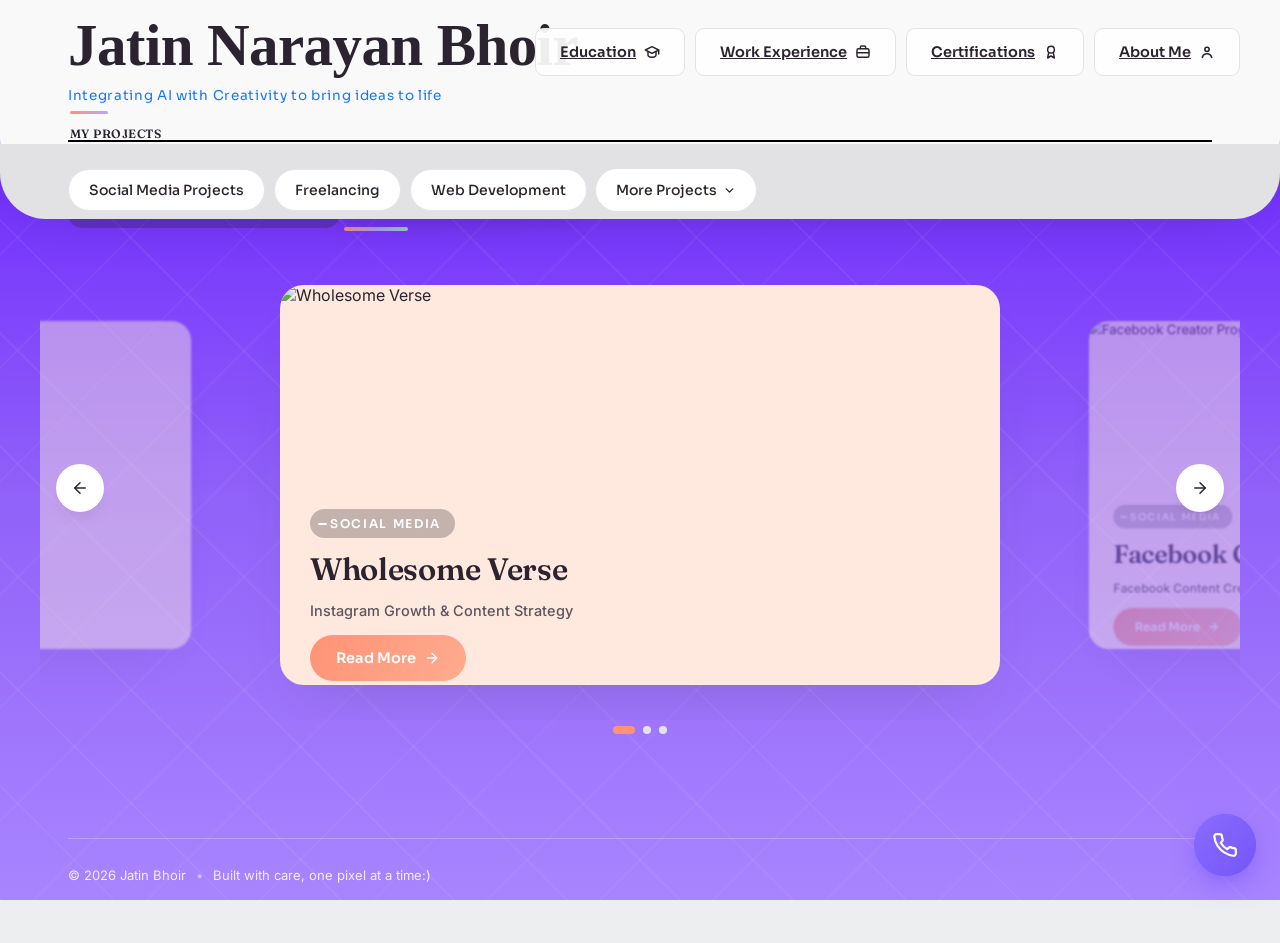
==== commit da21d66b: "newer version (special ai video gen page)" ====
--- a/index.html
+++ b/index.html
@@ -65,7 +65,7 @@
 
  <nav class="pills-row" aria-label="Project categories">
   <span class="pills-heading">My Projects</span>
-  <a href="social-media.html" class="pill pill-active ripple-host">Social Media</a>
+  <a href="social-media.html" class="pill  ripple-host">Social Media Projects</a>
   <a href="freelancing.html" class="pill ripple-host">Freelancing</a>
   <a href="web-development.html" class="pill ripple-host">Web Development</a>
 
--- a/css/style.css
+++ b/css/style.css
@@ -17,7 +17,6 @@
 * { box-sizing: border-box; }
 
 /* jnbCW — Contact Widget styles, fully namespaced */
-
 .jnbCW-container {
   position: fixed;
   right: 24px;
